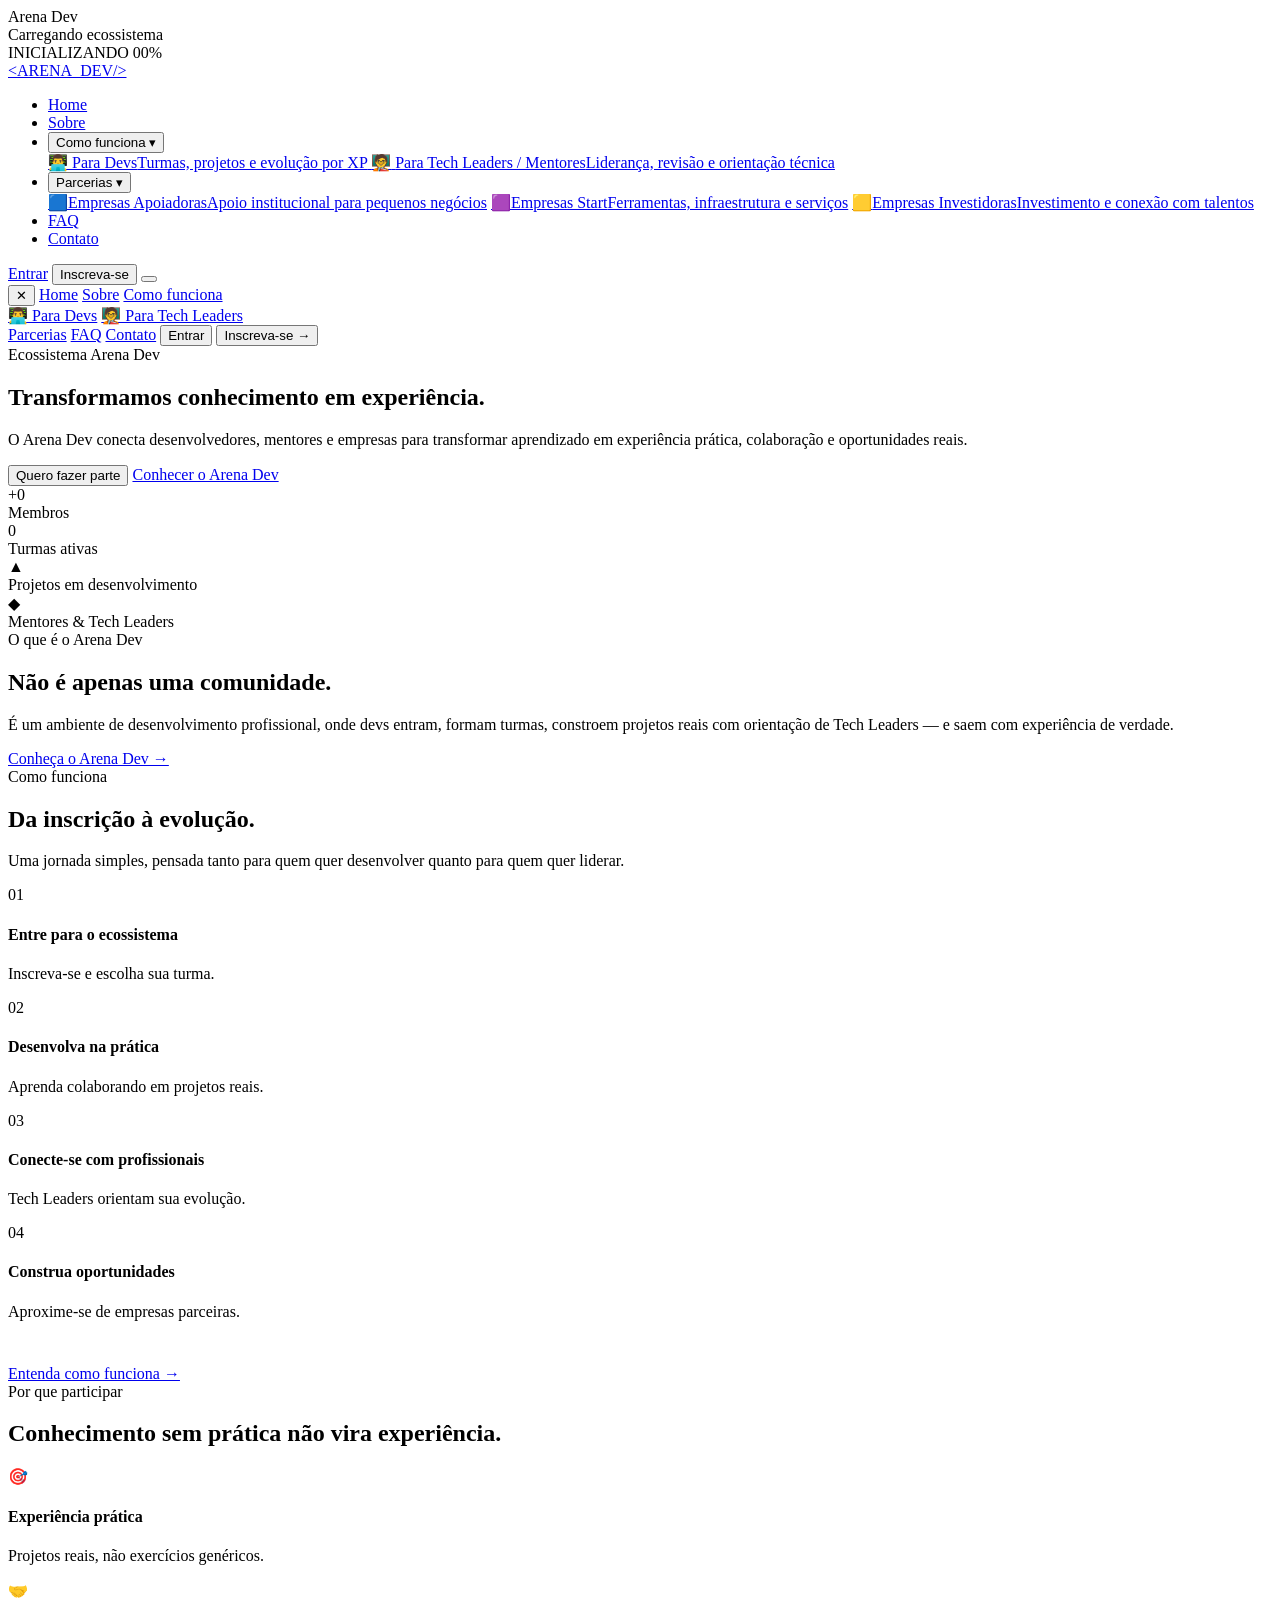
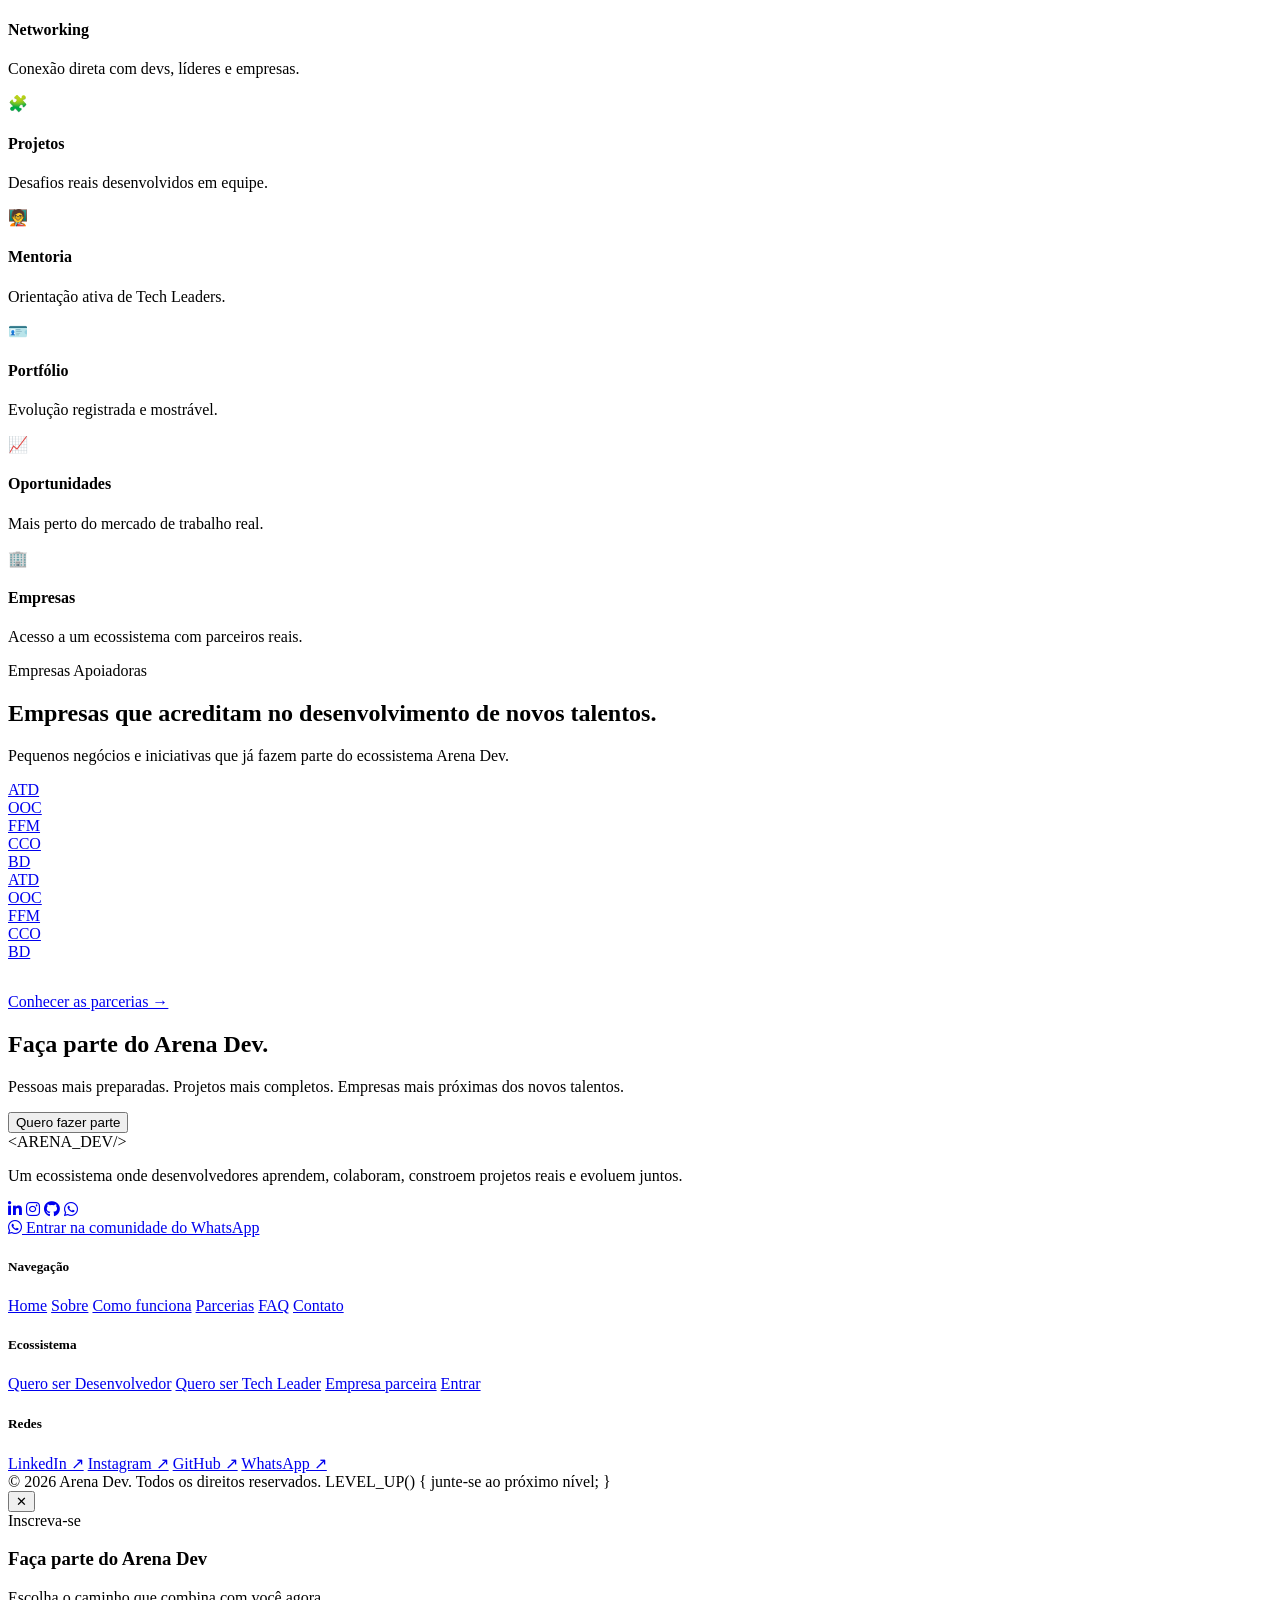
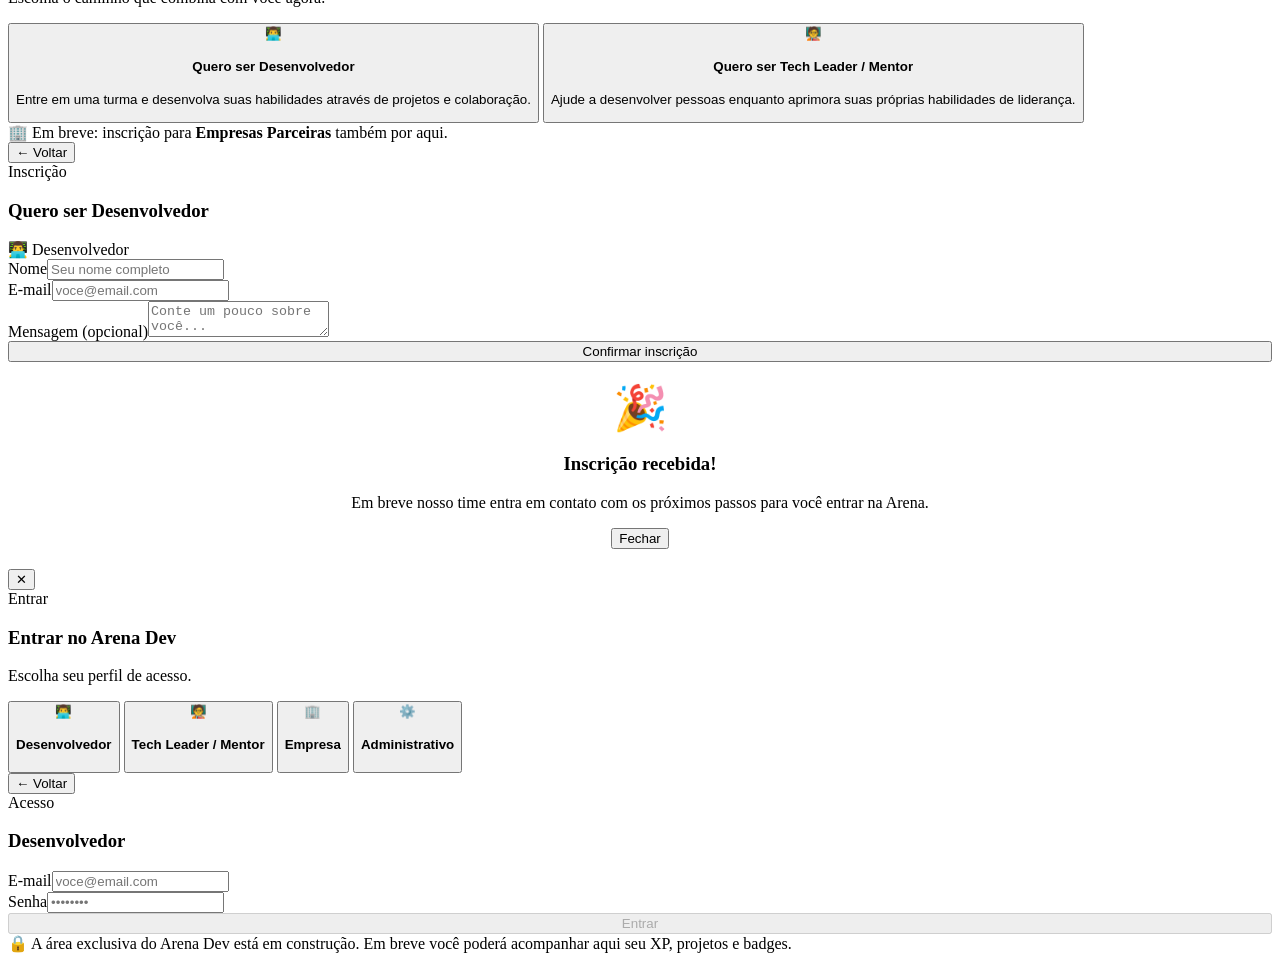
==== index.html @ 16d44e7c "Add files via upload" ====
<!DOCTYPE html>
<html lang="pt-BR">
<head>
<meta charset="UTF-8">
<meta name="viewport" content="width=device-width, initial-scale=1.0">
<title>Arena Dev — Transformamos conhecimento em experiência</title>
<meta name="description" content="Arena Dev é o ecossistema onde desenvolvedores aprendem, colaboram, constroem projetos reais e evoluem juntos.">

<link rel="preconnect" href="https://fonts.googleapis.com">
<link rel="preconnect" href="https://fonts.gstatic.com" crossorigin>
<link href="https://fonts.googleapis.com/css2?family=Space+Grotesk:wght@500;600;700&family=Inter:wght@400;500;600;700;800&family=JetBrains+Mono:wght@400;500;700&display=swap" rel="stylesheet">
<link rel="stylesheet" href="assets/styles.css">
<link rel="stylesheet" href="https://cdnjs.cloudflare.com/ajax/libs/font-awesome/6.5.1/css/all.min.css">

<script src="https://cdnjs.cloudflare.com/ajax/libs/gsap/3.12.5/gsap.min.js"></script>
<script src="https://cdnjs.cloudflare.com/ajax/libs/gsap/3.12.5/ScrollTrigger.min.js"></script>
</head>
<body>

<!-- ============ LOADING INTRO ============ -->
<div class="preloader" id="preloader">
  <div class="preloader-content">
    <div class="preloader-logo">
      <span class="pl-word pl-word-arena" aria-hidden="true"><span class="pl-letter">A</span><span class="pl-letter">r</span><span class="pl-letter">e</span><span class="pl-letter">n</span><span class="pl-letter">a</span></span>
      <span class="pl-word pl-word-dev" aria-hidden="true"><span class="pl-letter">D</span><span class="pl-letter">e</span><span class="pl-letter">v</span></span>
      <span class="visually-hidden" style="position:absolute;width:1px;height:1px;overflow:hidden;">Arena Dev</span>
    </div>
    <div class="preloader-sub">Carregando ecossistema</div>
    <div class="preloader-bar-wrap">
      <div class="preloader-bar-track"><div class="preloader-bar-fill" id="preloaderFill"></div></div>
      <div class="preloader-meta">
        <span class="preloader-status">INICIALIZANDO</span>
        <span class="preloader-pct" id="preloaderPct">00%</span>
      </div>
    </div>
  </div>
  <div class="preloader-edge"><div class="e-orange"></div><div class="e-blue"></div></div>
</div>

<div class="top-progress" id="topProgress"></div>

<!-- JOURNEY RAIL -->
<nav class="rail" id="rail">
  <div class="rail-track" id="railTrack">
    <div class="rail-fill" id="railFill"></div>
  </div>
</nav>

<!-- NAV -->
<header class="nav" id="siteNav">
  <div class="wrap nav-inner">
    <a href="index.html" class="logo"><span class="bracket">&lt;</span>ARENA_DEV<span class="bracket">/&gt;</span><span class="blip"></span></a>

    <ul class="nav-links">
      <li><a href="index.html" class="link active">Home</a></li>
      <li><a href="sobre.html" class="link">Sobre</a></li>
      <li class="dd">
        <button class="link" type="button">Como funciona <span class="caret">▾</span></button>
        <div class="dropdown">
          <a href="como-funciona.html#devs">
            <span class="ic">👨‍💻</span>
            <span><span class="ttl">Para Devs</span><span class="sub">Turmas, projetos e evolução por XP</span></span>
          </a>
          <a href="como-funciona.html#leaders">
            <span class="ic">🧑‍🏫</span>
            <span><span class="ttl">Para Tech Leaders / Mentores</span><span class="sub">Liderança, revisão e orientação técnica</span></span>
          </a>
        </div>
      </li>
      <li class="dd">
        <button class="link" type="button">Parcerias <span class="caret">▾</span></button>
        <div class="dropdown">
          <a href="parcerias.html#apoiadoras"><span class="ic">🟦</span><span><span class="ttl">Empresas Apoiadoras</span><span class="sub">Apoio institucional para pequenos negócios</span></span></a>
          <a href="parcerias.html#start"><span class="ic">🟪</span><span><span class="ttl">Empresas Start</span><span class="sub">Ferramentas, infraestrutura e serviços</span></span></a>
          <a href="parcerias.html#investidoras"><span class="ic">🟨</span><span><span class="ttl">Empresas Investidoras</span><span class="sub">Investimento e conexão com talentos</span></span></a>
        </div>
      </li>
      <li><a href="faq.html" class="link">FAQ</a></li>
      <li><a href="contato.html" class="link">Contato</a></li>
    </ul>

    <div class="nav-actions">
      <a href="javascript:void(0)" class="enter-link" data-open="loginModal">Entrar</a>
      <button class="btn btn-primary btn-sm" data-open="joinModal">Inscreva-se</button>
      <button class="burger" id="burgerBtn" aria-label="Menu">
        <span></span><span></span><span></span>
      </button>
    </div>
  </div>
</header>

<!-- MOBILE PANEL -->
<div class="mobile-panel" id="mobilePanel">
  <button class="mobile-close" id="mobileClose">✕</button>
  <a href="index.html">Home</a>
  <a href="sobre.html">Sobre</a>
  <a href="como-funciona.html">Como funciona</a>
  <div class="mp-sub">
    <a href="como-funciona.html#devs">👨‍💻 Para Devs</a>
    <a href="como-funciona.html#leaders">🧑‍🏫 Para Tech Leaders</a>
  </div>
  <a href="parcerias.html">Parcerias</a>
  <a href="faq.html">FAQ</a>
  <a href="contato.html">Contato</a>
  <button class="mp-link" data-open="loginModal">Entrar</button>
  <button class="mp-link" data-open="joinModal" style="color:var(--violet)">Inscreva-se →</button>
</div>

<main>

  <section id="home" class="hero" data-rail="Início">
    <div class="wrap">
      <div class="hero-inner">
        <div class="eyebrow reveal">Ecossistema Arena Dev</div>
        <h1 class="reveal">Transformamos <span class="accent">conhecimento</span> em experiência.</h1>
        <p class="lead reveal">O Arena Dev conecta desenvolvedores, mentores e empresas para transformar aprendizado em experiência prática, colaboração e oportunidades reais.</p>
        <div class="hero-ctas reveal">
          <button class="btn btn-primary" data-open="joinModal">Quero fazer parte</button>
          <a href="sobre.html" class="btn btn-ghost">Conhecer o Arena Dev</a>
        </div>
      </div>

      <div class="stat-hud reveal">
        <div class="stat-chip"><div class="num"><span class="clr">+</span><span class="count" data-count="45">0</span></div><div class="lbl">Membros</div></div>
        <div class="stat-chip"><div class="num"><span class="count" data-count="3">0</span></div><div class="lbl">Turmas ativas</div></div>
        <div class="stat-chip"><div class="num">▲</div><div class="lbl">Projetos em desenvolvimento</div></div>
        <div class="stat-chip"><div class="num">◆</div><div class="lbl">Mentores &amp; Tech Leaders</div></div>
      </div>
    </div>
  </section>

  <!-- O QUE É (curto) -->
  <section class="section" data-rail="O que é">
    <div class="wrap">
      <div class="section-head reveal">
        <div class="eyebrow">O que é o Arena Dev</div>
        <h2>Não é apenas uma comunidade.</h2>
        <p>É um ambiente de desenvolvimento profissional, onde devs entram, formam turmas, constroem projetos reais com orientação de Tech Leaders — e saem com experiência de verdade.</p>
      </div>
      <a href="sobre.html" class="btn-line reveal" style="display:inline-block;">Conheça o Arena Dev →</a>
    </div>
  </section>

  <!-- COMO FUNCIONA (visão geral) -->
  <section class="section" data-rail="Como funciona">
    <div class="wrap">
      <div class="section-head reveal">
        <div class="eyebrow">Como funciona</div>
        <h2>Da inscrição à evolução.</h2>
        <p>Uma jornada simples, pensada tanto para quem quer desenvolver quanto para quem quer liderar.</p>
      </div>

      <div class="mini-cycle reveal">
        <div class="mini-cycle-step"><span class="n">01</span><h4>Entre para o ecossistema</h4><p>Inscreva-se e escolha sua turma.</p></div>
        <div class="mini-cycle-step"><span class="n">02</span><h4>Desenvolva na prática</h4><p>Aprenda colaborando em projetos reais.</p></div>
        <div class="mini-cycle-step"><span class="n">03</span><h4>Conecte-se com profissionais</h4><p>Tech Leaders orientam sua evolução.</p></div>
        <div class="mini-cycle-step"><span class="n">04</span><h4>Construa oportunidades</h4><p>Aproxime-se de empresas parceiras.</p></div>
      </div>

      <a href="como-funciona.html" class="btn-line reveal" style="display:inline-block;margin-top:28px;">Entenda como funciona →</a>
    </div>
  </section>

  <!-- POR QUE PARTICIPAR -->
  <section class="section" data-rail="Por que participar">
    <div class="wrap">
      <div class="section-head reveal">
        <div class="eyebrow">Por que participar</div>
        <h2>Conhecimento sem prática não vira experiência.</h2>
      </div>
      <div class="grid-4">
        <div class="card reveal"><div class="ic ic-violet">🎯</div><h4>Experiência prática</h4><p>Projetos reais, não exercícios genéricos.</p></div>
        <div class="card reveal"><div class="ic ic-amber">🤝</div><h4>Networking</h4><p>Conexão direta com devs, líderes e empresas.</p></div>
        <div class="card reveal"><div class="ic ic-teal">🧩</div><h4>Projetos</h4><p>Desafios reais desenvolvidos em equipe.</p></div>
        <div class="card reveal"><div class="ic ic-violet">🧑‍🏫</div><h4>Mentoria</h4><p>Orientação ativa de Tech Leaders.</p></div>
        <div class="card reveal"><div class="ic ic-amber">🪪</div><h4>Portfólio</h4><p>Evolução registrada e mostrável.</p></div>
        <div class="card reveal"><div class="ic ic-teal">📈</div><h4>Oportunidades</h4><p>Mais perto do mercado de trabalho real.</p></div>
        <div class="card reveal"><div class="ic ic-violet">🏢</div><h4>Empresas</h4><p>Acesso a um ecossistema com parceiros reais.</p></div>
      </div>
    </div>
  </section>

  <!-- EMPRESAS PARCEIRAS (APOIADORAS) -->
  <section class="section" data-rail="Empresas" style="overflow:hidden;">
    <div class="wrap">
      <div class="section-head reveal">
        <div class="eyebrow">Empresas Apoiadoras</div>
        <h2>Empresas que acreditam no desenvolvimento de novos talentos.</h2>
        <p>Pequenos negócios e iniciativas que já fazem parte do ecossistema Arena Dev.</p>
      </div>
    </div>

    <div class="partners-marquee reveal">
      <div class="partners-track">
        
        <a class="partner-logo-card" href="https://www.instagram.com/agentesterritoriaisdecultura/" target="_blank" rel="noopener" title="Agentes Territoriais de Cultura — PNCC">
          <img src="assets/downloads/pncc.jpg" alt="Agentes Territoriais de Cultura — PNCC" loading="lazy"
               onerror="this.style.display='none';this.nextElementSibling.style.display='flex';">
          <span class="partner-fallback">ATD</span>
        </a>
        <a class="partner-logo-card" href="https://www.ongoca.org/" target="_blank" rel="noopener" title="OCA — Organização Cultural Alternativa">
          <img src="assets/downloads/oca.png" alt="OCA — Organização Cultural Alternativa" loading="lazy"
               onerror="this.style.display='none';this.nextElementSibling.style.display='flex';">
          <span class="partner-fallback">OOC</span>
        </a>
        <a class="partner-logo-card" href="https://pauloamorim.site/FMA/" target="_blank" rel="noopener" title="FMA — Fundação Mulheres Aceleradas">
          <img src="assets/downloads/fma.png" alt="FMA — Fundação Mulheres Aceleradas" loading="lazy"
               onerror="this.style.display='none';this.nextElementSibling.style.display='flex';">
          <span class="partner-fallback">FFM</span>
        </a>
        <a class="partner-logo-card on-dark" href="https://redecob.site/" target="_blank" rel="noopener" title="COB — Conectando Orquestras Brasileiras">
          <img src="assets/downloads/COB_Horizontal_Branco.png" alt="COB — Conectando Orquestras Brasileiras" loading="lazy"
               onerror="this.style.display='none';this.nextElementSibling.style.display='flex';">
          <span class="partner-fallback">CCO</span>
        </a>
        <a class="partner-logo-card" href="https://sites.appbarber.com.br/barbeariaduarte25" target="_blank" rel="noopener" title="Barbearia Duarte">
          <img src="assets/downloads/duarte.jpg" alt="Barbearia Duarte" loading="lazy"
               onerror="this.style.display='none';this.nextElementSibling.style.display='flex';">
          <span class="partner-fallback">BD</span>
        </a>
        <a class="partner-logo-card" href="https://www.instagram.com/agentesterritoriaisdecultura/" target="_blank" rel="noopener" title="Agentes Territoriais de Cultura — PNCC">
          <img src="assets/downloads/pncc.jpg" alt="Agentes Territoriais de Cultura — PNCC" loading="lazy"
               onerror="this.style.display='none';this.nextElementSibling.style.display='flex';">
          <span class="partner-fallback">ATD</span>
        </a>
        <a class="partner-logo-card" href="https://www.ongoca.org/" target="_blank" rel="noopener" title="OCA — Organização Cultural Alternativa">
          <img src="assets/downloads/oca.png" alt="OCA — Organização Cultural Alternativa" loading="lazy"
               onerror="this.style.display='none';this.nextElementSibling.style.display='flex';">
          <span class="partner-fallback">OOC</span>
        </a>
        <a class="partner-logo-card" href="https://pauloamorim.site/FMA/" target="_blank" rel="noopener" title="FMA — Fundação Mulheres Aceleradas">
          <img src="assets/downloads/fma.png" alt="FMA — Fundação Mulheres Aceleradas" loading="lazy"
               onerror="this.style.display='none';this.nextElementSibling.style.display='flex';">
          <span class="partner-fallback">FFM</span>
        </a>
        <a class="partner-logo-card on-dark" href="https://redecob.site/" target="_blank" rel="noopener" title="COB — Conectando Orquestras Brasileiras">
          <img src="assets/downloads/COB_Horizontal_Branco.png" alt="COB — Conectando Orquestras Brasileiras" loading="lazy"
               onerror="this.style.display='none';this.nextElementSibling.style.display='flex';">
          <span class="partner-fallback">CCO</span>
        </a>
        <a class="partner-logo-card" href="https://sites.appbarber.com.br/barbeariaduarte25" target="_blank" rel="noopener" title="Barbearia Duarte">
          <img src="assets/downloads/duarte.jpg" alt="Barbearia Duarte" loading="lazy"
               onerror="this.style.display='none';this.nextElementSibling.style.display='flex';">
          <span class="partner-fallback">BD</span>
        </a>
      </div>
    </div>

    <div class="wrap">
      <a href="parcerias.html" class="btn-line reveal" style="display:inline-block;margin-top:32px;">Conhecer as parcerias →</a>
    </div>
  </section>

  <!-- CTA FINAL -->
  <section class="section" data-rail="Faça parte">
    <div class="wrap">
      <div class="cta-band reveal">
        <h2>Faça parte do Arena Dev.</h2>
        <p>Pessoas mais preparadas. Projetos mais completos. Empresas mais próximas dos novos talentos.</p>
        <div class="hero-ctas">
          <button class="btn btn-primary" data-open="joinModal">Quero fazer parte</button>
        </div>
      </div>
    </div>
  </section>

</main>

<!-- ============ FOOTER ============ -->
<footer>
  <div class="wrap">
    <div class="footer-top">
      <div class="footer-brand">
        <div class="logo"><span class="bracket">&lt;</span>ARENA_DEV<span class="bracket">/&gt;</span></div>
        <p>Um ecossistema onde desenvolvedores aprendem, colaboram, constroem projetos reais e evoluem juntos.</p>
        <div class="footer-social">
          <a href="https://www.linkedin.com/company/arena-dev/about/" target="_blank" rel="noopener" aria-label="LinkedIn" title="LinkedIn"><i class="fab fa-linkedin-in"></i></a>
          <a href="https://www.instagram.com/arenadevoficial/" target="_blank" rel="noopener" aria-label="Instagram" title="Instagram"><i class="fab fa-instagram"></i></a>
          <a href="https://github.com/ProjetoArenaDev" target="_blank" rel="noopener" aria-label="GitHub" title="GitHub"><i class="fab fa-github"></i></a>
          <a href="https://chat.whatsapp.com/G2PsDLEThUjCctBKbCT8VH" target="_blank" rel="noopener" aria-label="WhatsApp" title="WhatsApp"><i class="fab fa-whatsapp"></i></a>
        </div>
        <a href="https://chat.whatsapp.com/G2PsDLEThUjCctBKbCT8VH" target="_blank" rel="noopener" class="wa-cta"><i class="fab fa-whatsapp"></i> Entrar na comunidade do WhatsApp</a>
      </div>

      <div class="footer-col">
        <h5>Navegação</h5>
        <a href="index.html">Home</a>
        <a href="sobre.html">Sobre</a>
        <a href="como-funciona.html">Como funciona</a>
        <a href="parcerias.html">Parcerias</a>
        <a href="faq.html">FAQ</a>
        <a href="contato.html">Contato</a>
      </div>

      <div class="footer-col">
        <h5>Ecossistema</h5>
        <a href="javascript:void(0)" data-open="joinModal">Quero ser Desenvolvedor</a>
        <a href="javascript:void(0)" data-open="joinModal">Quero ser Tech Leader</a>
        <a href="parcerias.html">Empresa parceira</a>
        <a href="javascript:void(0)" data-open="loginModal">Entrar</a>
      </div>

      <div class="footer-col">
        <h5>Redes</h5>
        <a href="https://www.linkedin.com/company/arena-dev/about/" target="_blank" rel="noopener">LinkedIn ↗</a>
        <a href="https://www.instagram.com/arenadevoficial/" target="_blank" rel="noopener">Instagram ↗</a>
        <a href="https://github.com/ProjetoArenaDev" target="_blank" rel="noopener">GitHub ↗</a>
        <a href="https://chat.whatsapp.com/G2PsDLEThUjCctBKbCT8VH" target="_blank" rel="noopener">WhatsApp ↗</a>
      </div>
    </div>

    <div class="footer-bottom">
      <span>© 2026 Arena Dev. Todos os direitos reservados.</span>
      <span class="footer-tagline">LEVEL_UP() { junte-se ao próximo nível; }</span>
    </div>
  </div>
</footer>

<!-- ============ MODAL: INSCREVA-SE ============ -->
<div class="modal-overlay" id="joinModal">
  <div class="modal-box">
    <button class="modal-close" data-close>✕</button>

    <div class="mini-step active" id="joinStep1">
      <div class="modal-eyebrow">Inscreva-se</div>
      <h3>Faça parte do Arena Dev</h3>
      <p class="sub">Escolha o caminho que combina com você agora.</p>
      <div class="role-grid">
        <button class="role-card" data-role="Desenvolvedor">
          <div class="em">👨‍💻</div>
          <h4>Quero ser Desenvolvedor</h4>
          <p>Entre em uma turma e desenvolva suas habilidades através de projetos e colaboração.</p>
        </button>
        <button class="role-card" data-role="Tech Leader / Mentor">
          <div class="em">🧑‍🏫</div>
          <h4>Quero ser Tech Leader / Mentor</h4>
          <p>Ajude a desenvolver pessoas enquanto aprimora suas próprias habilidades de liderança.</p>
        </button>
      </div>
      <div class="notice">🏢 Em breve: inscrição para <strong>Empresas Parceiras</strong> também por aqui.</div>
    </div>

    <div class="mini-step" id="joinStep2">
      <button class="back-link" data-back="joinStep1">← Voltar</button>
      <div class="modal-eyebrow">Inscrição</div>
      <h3 id="joinRoleTitle">Quero ser Desenvolvedor</h3>
      <span class="selected-tag" id="joinRoleTag">👨‍💻 Desenvolvedor</span>
      <div class="field"><label>Nome</label><input type="text" placeholder="Seu nome completo"></div>
      <div class="field"><label>E-mail</label><input type="email" placeholder="voce@email.com"></div>
      <div class="field"><label>Mensagem (opcional)</label><textarea placeholder="Conte um pouco sobre você..."></textarea></div>
      <button class="btn btn-primary" id="joinSubmit" style="width:100%;">Confirmar inscrição</button>
    </div>

    <div class="mini-step" id="joinStep3" style="text-align:center;padding:20px 0;">
      <div style="font-size:44px;margin-bottom:16px;">🎉</div>
      <h3>Inscrição recebida!</h3>
      <p class="sub">Em breve nosso time entra em contato com os próximos passos para você entrar na Arena.</p>
      <button class="btn btn-ghost" data-close>Fechar</button>
    </div>
  </div>
</div>

<!-- ============ MODAL: ENTRAR ============ -->
<div class="modal-overlay" id="loginModal">
  <div class="modal-box">
    <button class="modal-close" data-close>✕</button>

    <div class="mini-step active" id="loginStep1">
      <div class="modal-eyebrow">Entrar</div>
      <h3>Entrar no Arena Dev</h3>
      <p class="sub">Escolha seu perfil de acesso.</p>
      <div class="role-grid four">
        <button class="role-card" data-login="Desenvolvedor"><div class="em">👨‍💻</div><h4>Desenvolvedor</h4></button>
        <button class="role-card" data-login="Tech Leader / Mentor"><div class="em">🧑‍🏫</div><h4>Tech Leader / Mentor</h4></button>
        <button class="role-card" data-login="Empresa"><div class="em">🏢</div><h4>Empresa</h4></button>
        <button class="role-card" data-login="Administrativo"><div class="em">⚙️</div><h4>Administrativo</h4></button>
      </div>
    </div>

    <div class="mini-step" id="loginStep2">
      <button class="back-link" data-back="loginStep1">← Voltar</button>
      <div class="modal-eyebrow">Acesso</div>
      <h3 id="loginRoleTitle">Desenvolvedor</h3>
      <div class="field"><label>E-mail</label><input type="email" placeholder="voce@email.com"></div>
      <div class="field"><label>Senha</label><input type="password" placeholder="••••••••"></div>
      <button class="btn btn-primary" style="width:100%;" disabled>Entrar</button>
      <div class="notice">🔒 A área exclusiva do Arena Dev está em construção. Em breve você poderá acompanhar aqui seu XP, projetos e badges.</div>
    </div>
  </div>
</div>

<script src="assets/app.js"></script>
</body>
</html>
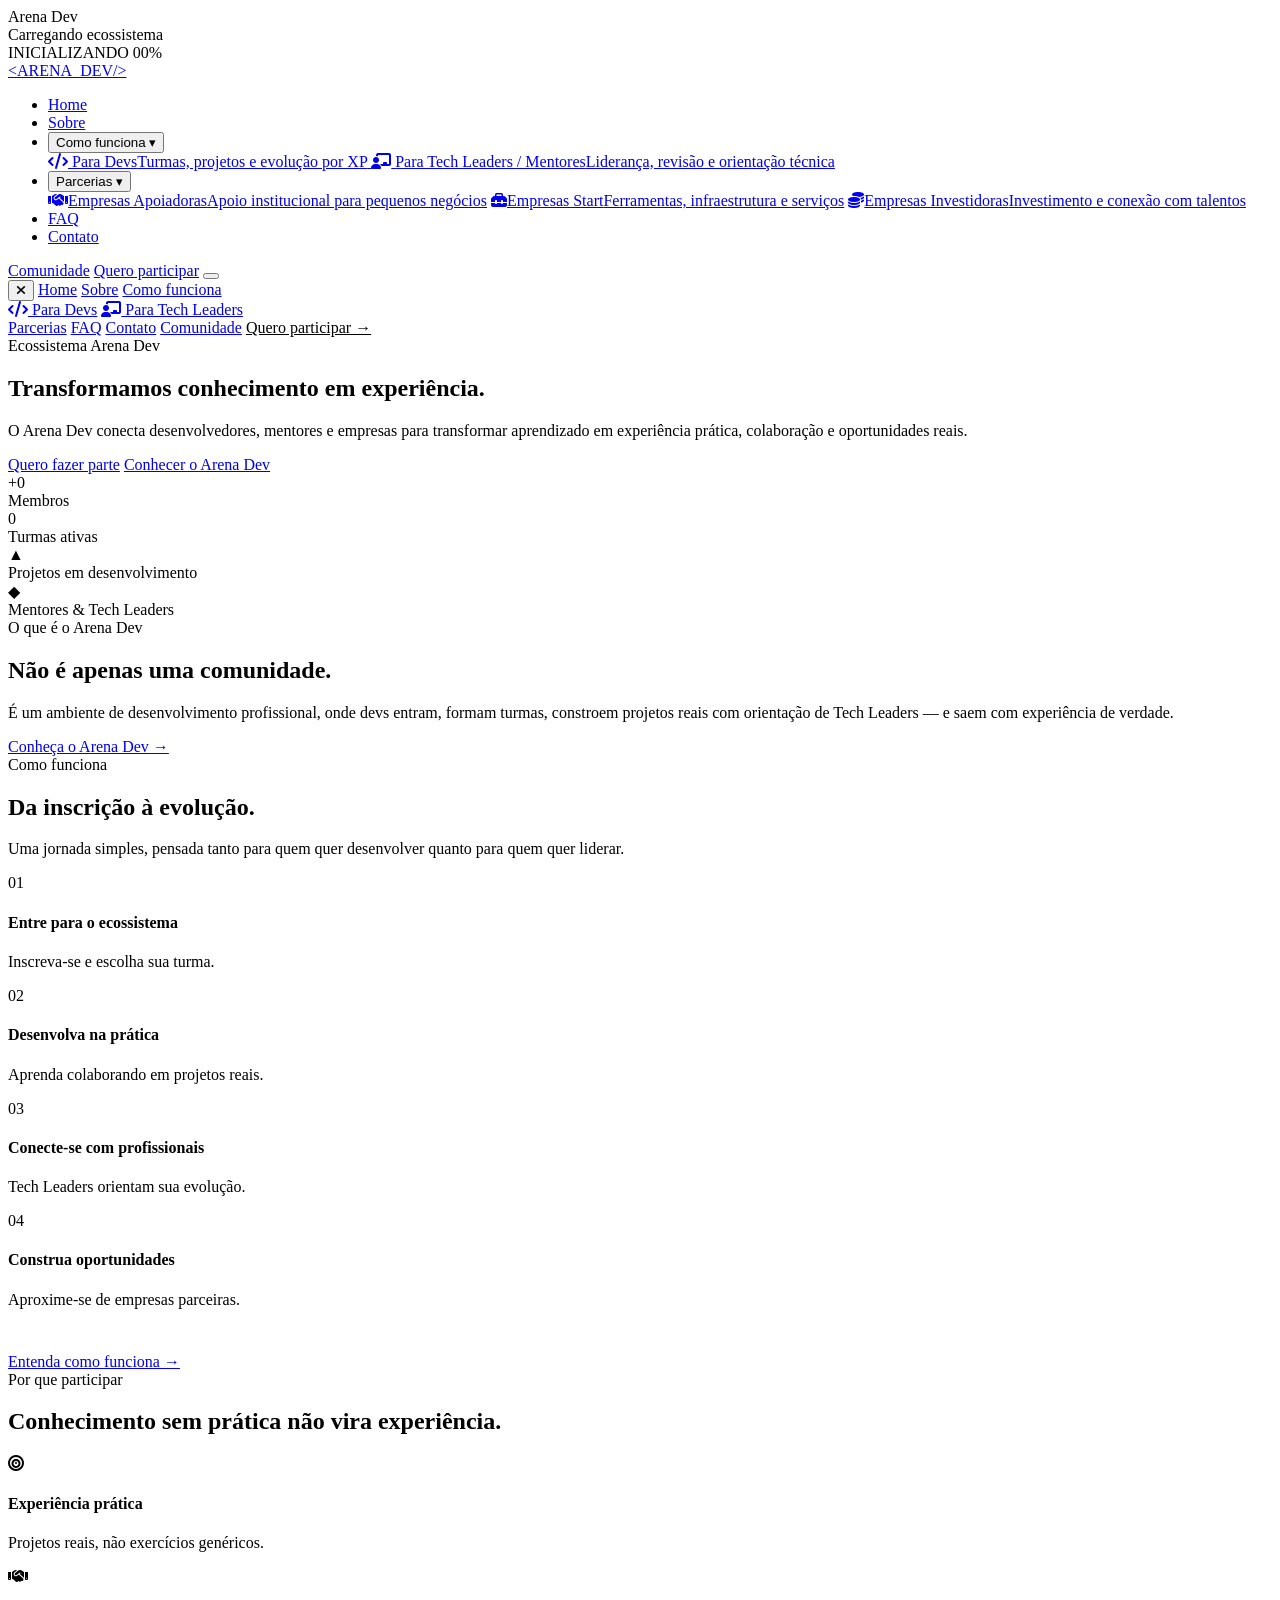
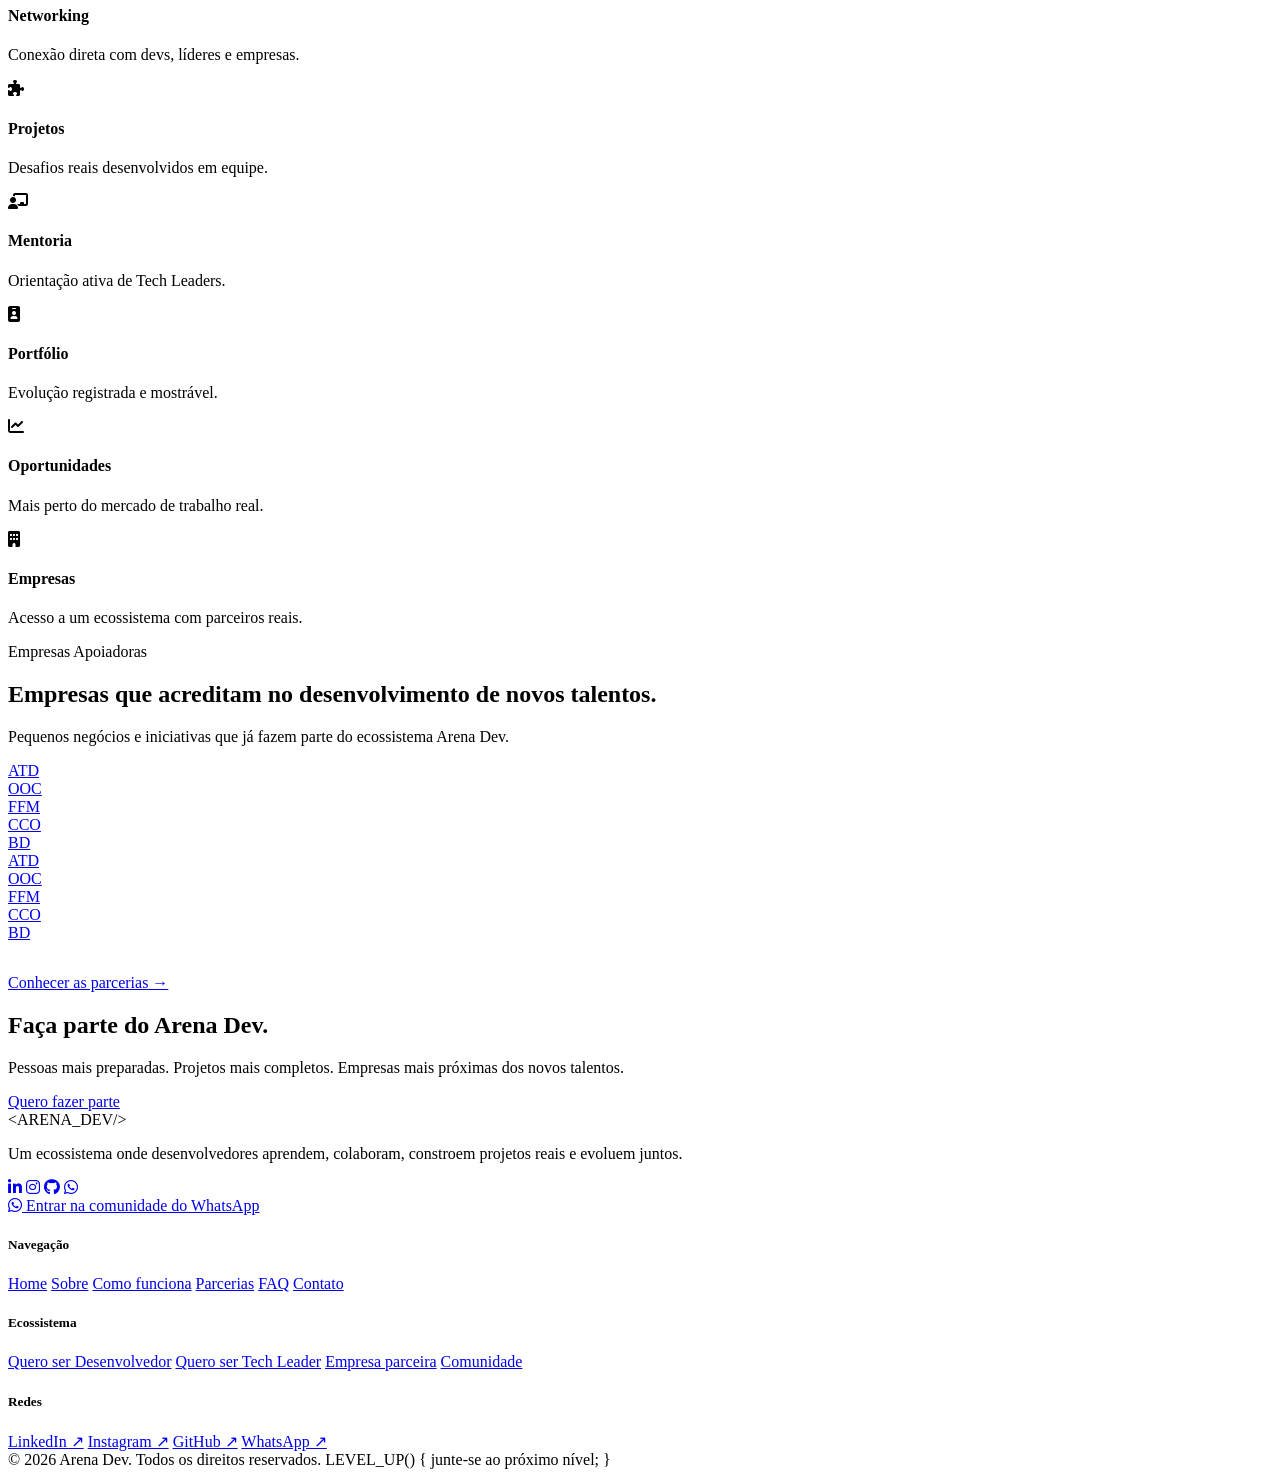
==== commit b9574000: "Add files via upload" ====
--- a/index.html
+++ b/index.html
@@ -5,6 +5,7 @@
 <meta name="viewport" content="width=device-width, initial-scale=1.0">
 <title>Arena Dev — Transformamos conhecimento em experiência</title>
 <meta name="description" content="Arena Dev é o ecossistema onde desenvolvedores aprendem, colaboram, constroem projetos reais e evoluem juntos.">
+<link rel="icon" type="image/png" href="assets/downloads/logotipo.png">
 
 <link rel="preconnect" href="https://fonts.googleapis.com">
 <link rel="preconnect" href="https://fonts.gstatic.com" crossorigin>
@@ -58,11 +59,11 @@
         <button class="link" type="button">Como funciona <span class="caret">▾</span></button>
         <div class="dropdown">
           <a href="como-funciona.html#devs">
-            <span class="ic">👨‍💻</span>
+            <span class="ic"><i class="fa-solid fa-code"></i></span>
             <span><span class="ttl">Para Devs</span><span class="sub">Turmas, projetos e evolução por XP</span></span>
           </a>
           <a href="como-funciona.html#leaders">
-            <span class="ic">🧑‍🏫</span>
+            <span class="ic"><i class="fa-solid fa-chalkboard-user"></i></span>
             <span><span class="ttl">Para Tech Leaders / Mentores</span><span class="sub">Liderança, revisão e orientação técnica</span></span>
           </a>
         </div>
@@ -70,9 +71,9 @@
       <li class="dd">
         <button class="link" type="button">Parcerias <span class="caret">▾</span></button>
         <div class="dropdown">
-          <a href="parcerias.html#apoiadoras"><span class="ic">🟦</span><span><span class="ttl">Empresas Apoiadoras</span><span class="sub">Apoio institucional para pequenos negócios</span></span></a>
-          <a href="parcerias.html#start"><span class="ic">🟪</span><span><span class="ttl">Empresas Start</span><span class="sub">Ferramentas, infraestrutura e serviços</span></span></a>
-          <a href="parcerias.html#investidoras"><span class="ic">🟨</span><span><span class="ttl">Empresas Investidoras</span><span class="sub">Investimento e conexão com talentos</span></span></a>
+          <a href="parcerias.html#apoiadoras"><span class="ic"><i class="fa-solid fa-handshake"></i></span><span><span class="ttl">Empresas Apoiadoras</span><span class="sub">Apoio institucional para pequenos negócios</span></span></a>
+          <a href="parcerias.html#start"><span class="ic"><i class="fa-solid fa-toolbox"></i></span><span><span class="ttl">Empresas Start</span><span class="sub">Ferramentas, infraestrutura e serviços</span></span></a>
+          <a href="parcerias.html#investidoras"><span class="ic"><i class="fa-solid fa-coins"></i></span><span><span class="ttl">Empresas Investidoras</span><span class="sub">Investimento e conexão com talentos</span></span></a>
         </div>
       </li>
       <li><a href="faq.html" class="link">FAQ</a></li>
@@ -80,8 +81,8 @@
     </ul>
 
     <div class="nav-actions">
-      <a href="javascript:void(0)" class="enter-link" data-open="loginModal">Entrar</a>
-      <button class="btn btn-primary btn-sm" data-open="joinModal">Inscreva-se</button>
+      <a href="https://chat.whatsapp.com/G2PsDLEThUjCctBKbCT8VH" target="_blank" rel="noopener" class="enter-link">Comunidade</a>
+      <a href="https://chat.whatsapp.com/G2PsDLEThUjCctBKbCT8VH" target="_blank" rel="noopener" class="btn btn-primary btn-sm">Quero participar</a>
       <button class="burger" id="burgerBtn" aria-label="Menu">
         <span></span><span></span><span></span>
       </button>
@@ -91,19 +92,19 @@
 
 <!-- MOBILE PANEL -->
 <div class="mobile-panel" id="mobilePanel">
-  <button class="mobile-close" id="mobileClose">✕</button>
+  <button class="mobile-close" id="mobileClose"><i class="fa-solid fa-xmark"></i></button>
   <a href="index.html">Home</a>
   <a href="sobre.html">Sobre</a>
   <a href="como-funciona.html">Como funciona</a>
   <div class="mp-sub">
-    <a href="como-funciona.html#devs">👨‍💻 Para Devs</a>
-    <a href="como-funciona.html#leaders">🧑‍🏫 Para Tech Leaders</a>
+    <a href="como-funciona.html#devs"><i class="fa-solid fa-code"></i> Para Devs</a>
+    <a href="como-funciona.html#leaders"><i class="fa-solid fa-chalkboard-user"></i> Para Tech Leaders</a>
   </div>
   <a href="parcerias.html">Parcerias</a>
   <a href="faq.html">FAQ</a>
   <a href="contato.html">Contato</a>
-  <button class="mp-link" data-open="loginModal">Entrar</button>
-  <button class="mp-link" data-open="joinModal" style="color:var(--violet)">Inscreva-se →</button>
+  <a href="https://chat.whatsapp.com/G2PsDLEThUjCctBKbCT8VH" target="_blank" rel="noopener" class="mp-link">Comunidade</a>
+  <a href="https://chat.whatsapp.com/G2PsDLEThUjCctBKbCT8VH" target="_blank" rel="noopener" class="mp-link" style="color:var(--violet)">Quero participar →</a>
 </div>
 
 <main>
@@ -115,7 +116,7 @@
         <h1 class="reveal">Transformamos <span class="accent">conhecimento</span> em experiência.</h1>
         <p class="lead reveal">O Arena Dev conecta desenvolvedores, mentores e empresas para transformar aprendizado em experiência prática, colaboração e oportunidades reais.</p>
         <div class="hero-ctas reveal">
-          <button class="btn btn-primary" data-open="joinModal">Quero fazer parte</button>
+          <a href="https://chat.whatsapp.com/G2PsDLEThUjCctBKbCT8VH" target="_blank" rel="noopener" class="btn btn-primary">Quero fazer parte</a>
           <a href="sobre.html" class="btn btn-ghost">Conhecer o Arena Dev</a>
         </div>
       </div>
@@ -169,13 +170,13 @@
         <h2>Conhecimento sem prática não vira experiência.</h2>
       </div>
       <div class="grid-4">
-        <div class="card reveal"><div class="ic ic-violet">🎯</div><h4>Experiência prática</h4><p>Projetos reais, não exercícios genéricos.</p></div>
-        <div class="card reveal"><div class="ic ic-amber">🤝</div><h4>Networking</h4><p>Conexão direta com devs, líderes e empresas.</p></div>
-        <div class="card reveal"><div class="ic ic-teal">🧩</div><h4>Projetos</h4><p>Desafios reais desenvolvidos em equipe.</p></div>
-        <div class="card reveal"><div class="ic ic-violet">🧑‍🏫</div><h4>Mentoria</h4><p>Orientação ativa de Tech Leaders.</p></div>
-        <div class="card reveal"><div class="ic ic-amber">🪪</div><h4>Portfólio</h4><p>Evolução registrada e mostrável.</p></div>
-        <div class="card reveal"><div class="ic ic-teal">📈</div><h4>Oportunidades</h4><p>Mais perto do mercado de trabalho real.</p></div>
-        <div class="card reveal"><div class="ic ic-violet">🏢</div><h4>Empresas</h4><p>Acesso a um ecossistema com parceiros reais.</p></div>
+        <div class="card reveal"><div class="ic ic-violet"><i class="fa-solid fa-bullseye"></i></div><h4>Experiência prática</h4><p>Projetos reais, não exercícios genéricos.</p></div>
+        <div class="card reveal"><div class="ic ic-amber"><i class="fa-solid fa-handshake"></i></div><h4>Networking</h4><p>Conexão direta com devs, líderes e empresas.</p></div>
+        <div class="card reveal"><div class="ic ic-teal"><i class="fa-solid fa-puzzle-piece"></i></div><h4>Projetos</h4><p>Desafios reais desenvolvidos em equipe.</p></div>
+        <div class="card reveal"><div class="ic ic-violet"><i class="fa-solid fa-chalkboard-user"></i></div><h4>Mentoria</h4><p>Orientação ativa de Tech Leaders.</p></div>
+        <div class="card reveal"><div class="ic ic-amber"><i class="fa-solid fa-id-badge"></i></div><h4>Portfólio</h4><p>Evolução registrada e mostrável.</p></div>
+        <div class="card reveal"><div class="ic ic-teal"><i class="fa-solid fa-chart-line"></i></div><h4>Oportunidades</h4><p>Mais perto do mercado de trabalho real.</p></div>
+        <div class="card reveal"><div class="ic ic-violet"><i class="fa-solid fa-building"></i></div><h4>Empresas</h4><p>Acesso a um ecossistema com parceiros reais.</p></div>
       </div>
     </div>
   </section>
@@ -258,7 +259,7 @@
         <h2>Faça parte do Arena Dev.</h2>
         <p>Pessoas mais preparadas. Projetos mais completos. Empresas mais próximas dos novos talentos.</p>
         <div class="hero-ctas">
-          <button class="btn btn-primary" data-open="joinModal">Quero fazer parte</button>
+          <a href="https://chat.whatsapp.com/G2PsDLEThUjCctBKbCT8VH" target="_blank" rel="noopener" class="btn btn-primary">Quero fazer parte</a>
         </div>
       </div>
     </div>
@@ -294,10 +295,10 @@
 
       <div class="footer-col">
         <h5>Ecossistema</h5>
-        <a href="javascript:void(0)" data-open="joinModal">Quero ser Desenvolvedor</a>
-        <a href="javascript:void(0)" data-open="joinModal">Quero ser Tech Leader</a>
+        <a href="https://chat.whatsapp.com/G2PsDLEThUjCctBKbCT8VH" target="_blank" rel="noopener">Quero ser Desenvolvedor</a>
+        <a href="https://chat.whatsapp.com/G2PsDLEThUjCctBKbCT8VH" target="_blank" rel="noopener">Quero ser Tech Leader</a>
         <a href="parcerias.html">Empresa parceira</a>
-        <a href="javascript:void(0)" data-open="loginModal">Entrar</a>
+        <a href="https://chat.whatsapp.com/G2PsDLEThUjCctBKbCT8VH" target="_blank" rel="noopener">Comunidade</a>
       </div>
 
       <div class="footer-col">
@@ -316,79 +317,6 @@
   </div>
 </footer>
 
-<!-- ============ MODAL: INSCREVA-SE ============ -->
-<div class="modal-overlay" id="joinModal">
-  <div class="modal-box">
-    <button class="modal-close" data-close>✕</button>
-
-    <div class="mini-step active" id="joinStep1">
-      <div class="modal-eyebrow">Inscreva-se</div>
-      <h3>Faça parte do Arena Dev</h3>
-      <p class="sub">Escolha o caminho que combina com você agora.</p>
-      <div class="role-grid">
-        <button class="role-card" data-role="Desenvolvedor">
-          <div class="em">👨‍💻</div>
-          <h4>Quero ser Desenvolvedor</h4>
-          <p>Entre em uma turma e desenvolva suas habilidades através de projetos e colaboração.</p>
-        </button>
-        <button class="role-card" data-role="Tech Leader / Mentor">
-          <div class="em">🧑‍🏫</div>
-          <h4>Quero ser Tech Leader / Mentor</h4>
-          <p>Ajude a desenvolver pessoas enquanto aprimora suas próprias habilidades de liderança.</p>
-        </button>
-      </div>
-      <div class="notice">🏢 Em breve: inscrição para <strong>Empresas Parceiras</strong> também por aqui.</div>
-    </div>
-
-    <div class="mini-step" id="joinStep2">
-      <button class="back-link" data-back="joinStep1">← Voltar</button>
-      <div class="modal-eyebrow">Inscrição</div>
-      <h3 id="joinRoleTitle">Quero ser Desenvolvedor</h3>
-      <span class="selected-tag" id="joinRoleTag">👨‍💻 Desenvolvedor</span>
-      <div class="field"><label>Nome</label><input type="text" placeholder="Seu nome completo"></div>
-      <div class="field"><label>E-mail</label><input type="email" placeholder="voce@email.com"></div>
-      <div class="field"><label>Mensagem (opcional)</label><textarea placeholder="Conte um pouco sobre você..."></textarea></div>
-      <button class="btn btn-primary" id="joinSubmit" style="width:100%;">Confirmar inscrição</button>
-    </div>
-
-    <div class="mini-step" id="joinStep3" style="text-align:center;padding:20px 0;">
-      <div style="font-size:44px;margin-bottom:16px;">🎉</div>
-      <h3>Inscrição recebida!</h3>
-      <p class="sub">Em breve nosso time entra em contato com os próximos passos para você entrar na Arena.</p>
-      <button class="btn btn-ghost" data-close>Fechar</button>
-    </div>
-  </div>
-</div>
-
-<!-- ============ MODAL: ENTRAR ============ -->
-<div class="modal-overlay" id="loginModal">
-  <div class="modal-box">
-    <button class="modal-close" data-close>✕</button>
-
-    <div class="mini-step active" id="loginStep1">
-      <div class="modal-eyebrow">Entrar</div>
-      <h3>Entrar no Arena Dev</h3>
-      <p class="sub">Escolha seu perfil de acesso.</p>
-      <div class="role-grid four">
-        <button class="role-card" data-login="Desenvolvedor"><div class="em">👨‍💻</div><h4>Desenvolvedor</h4></button>
-        <button class="role-card" data-login="Tech Leader / Mentor"><div class="em">🧑‍🏫</div><h4>Tech Leader / Mentor</h4></button>
-        <button class="role-card" data-login="Empresa"><div class="em">🏢</div><h4>Empresa</h4></button>
-        <button class="role-card" data-login="Administrativo"><div class="em">⚙️</div><h4>Administrativo</h4></button>
-      </div>
-    </div>
-
-    <div class="mini-step" id="loginStep2">
-      <button class="back-link" data-back="loginStep1">← Voltar</button>
-      <div class="modal-eyebrow">Acesso</div>
-      <h3 id="loginRoleTitle">Desenvolvedor</h3>
-      <div class="field"><label>E-mail</label><input type="email" placeholder="voce@email.com"></div>
-      <div class="field"><label>Senha</label><input type="password" placeholder="••••••••"></div>
-      <button class="btn btn-primary" style="width:100%;" disabled>Entrar</button>
-      <div class="notice">🔒 A área exclusiva do Arena Dev está em construção. Em breve você poderá acompanhar aqui seu XP, projetos e badges.</div>
-    </div>
-  </div>
-</div>
-
 <script src="assets/app.js"></script>
 </body>
 </html>
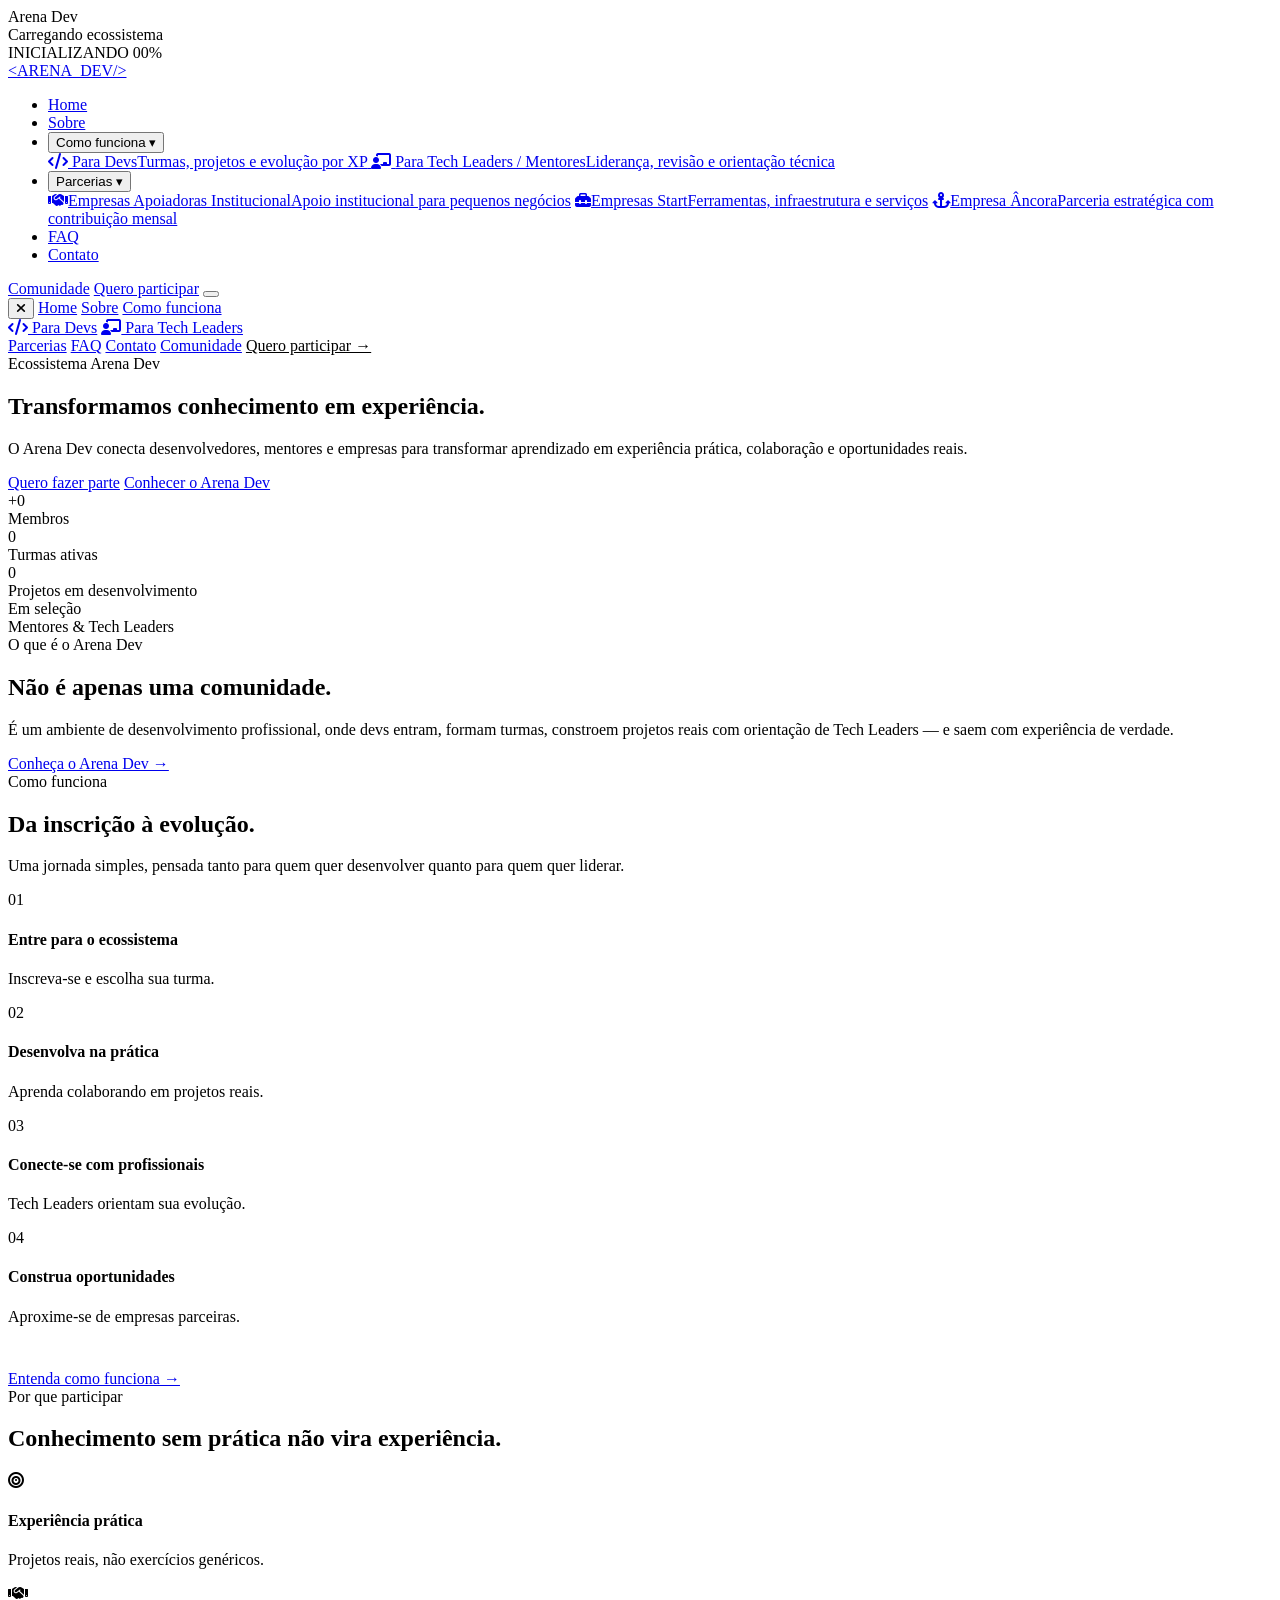
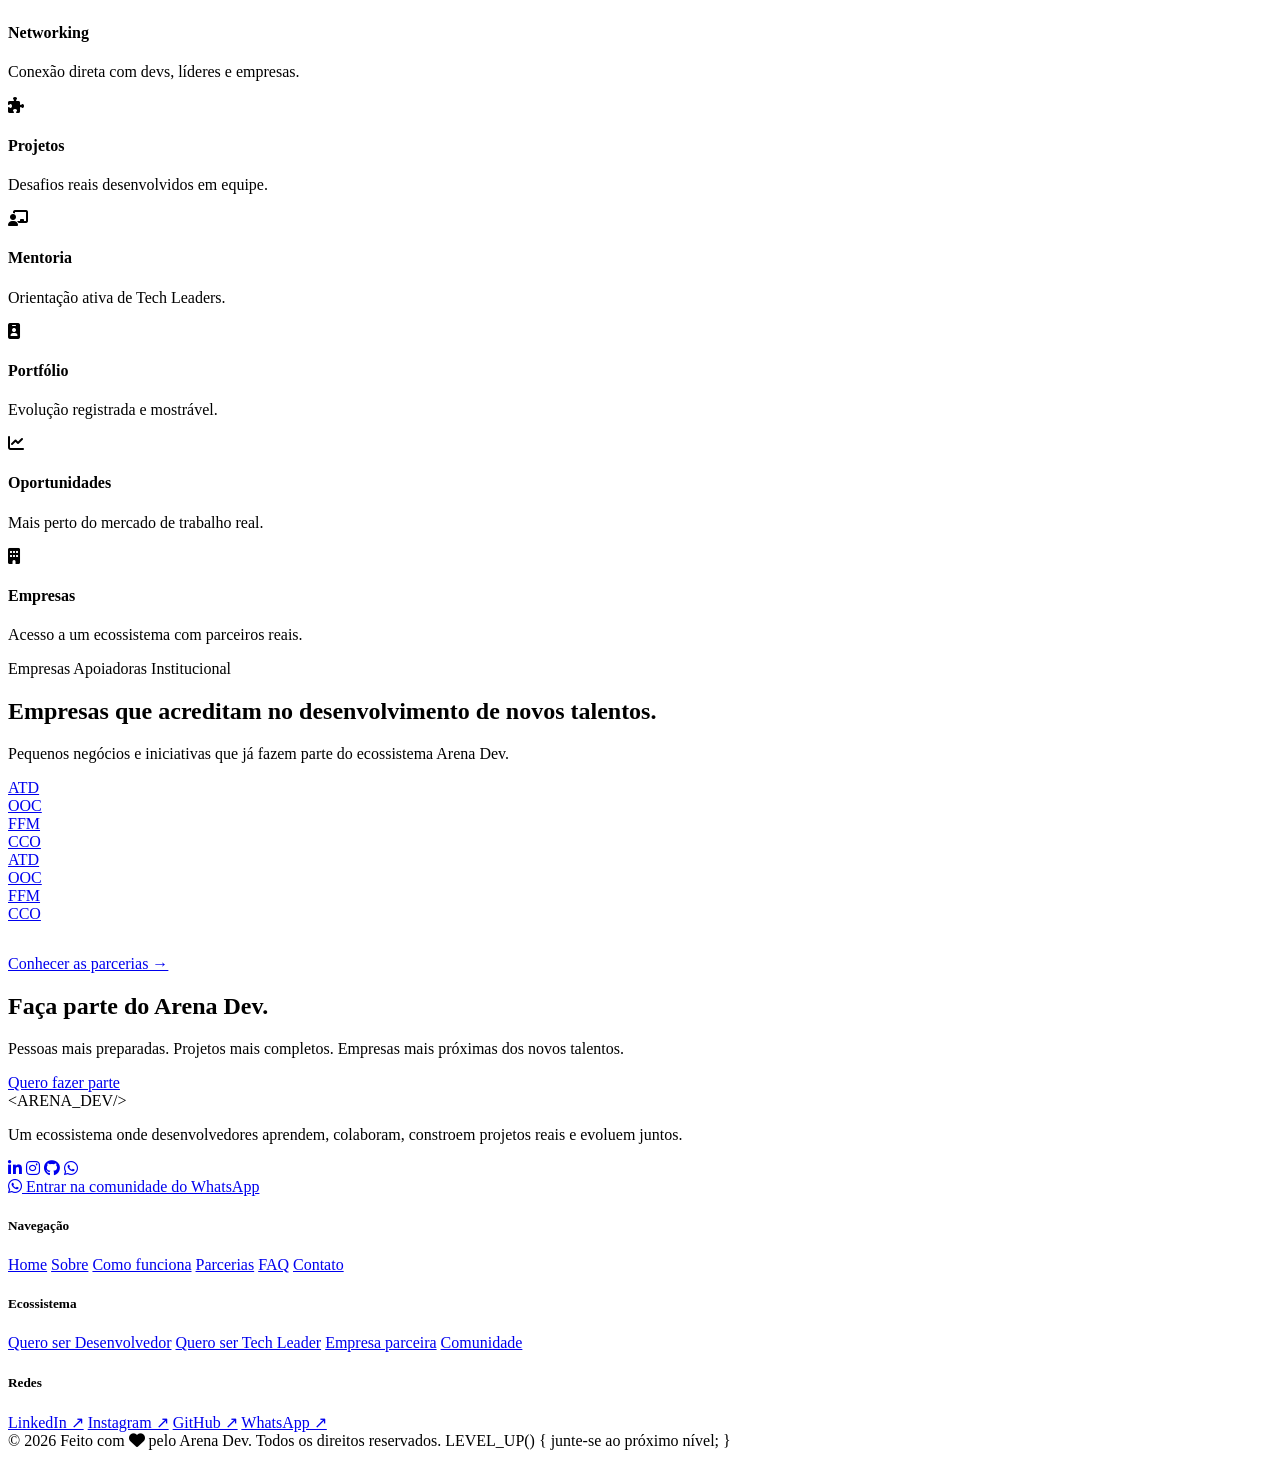
==== commit 72f2f7c5: "Add files via upload" ====
--- a/index.html
+++ b/index.html
@@ -5,7 +5,7 @@
 <meta name="viewport" content="width=device-width, initial-scale=1.0">
 <title>Arena Dev — Transformamos conhecimento em experiência</title>
 <meta name="description" content="Arena Dev é o ecossistema onde desenvolvedores aprendem, colaboram, constroem projetos reais e evoluem juntos.">
-<link rel="icon" type="image/png" href="assets/downloads/logotipo.png">
+<link rel="icon" type="image/png" href="assets/downloads/Logotipo.png">
 
 <link rel="preconnect" href="https://fonts.googleapis.com">
 <link rel="preconnect" href="https://fonts.gstatic.com" crossorigin>
@@ -71,9 +71,9 @@
       <li class="dd">
         <button class="link" type="button">Parcerias <span class="caret">▾</span></button>
         <div class="dropdown">
-          <a href="parcerias.html#apoiadoras"><span class="ic"><i class="fa-solid fa-handshake"></i></span><span><span class="ttl">Empresas Apoiadoras</span><span class="sub">Apoio institucional para pequenos negócios</span></span></a>
+          <a href="parcerias.html#apoiadoras"><span class="ic"><i class="fa-solid fa-handshake"></i></span><span><span class="ttl">Empresas Apoiadoras Institucional</span><span class="sub">Apoio institucional para pequenos negócios</span></span></a>
           <a href="parcerias.html#start"><span class="ic"><i class="fa-solid fa-toolbox"></i></span><span><span class="ttl">Empresas Start</span><span class="sub">Ferramentas, infraestrutura e serviços</span></span></a>
-          <a href="parcerias.html#investidoras"><span class="ic"><i class="fa-solid fa-coins"></i></span><span><span class="ttl">Empresas Investidoras</span><span class="sub">Investimento e conexão com talentos</span></span></a>
+          <a href="parcerias.html#ancora"><span class="ic"><i class="fa-solid fa-anchor"></i></span><span><span class="ttl">Empresa Âncora</span><span class="sub">Parceria estratégica com contribuição mensal</span></span></a>
         </div>
       </li>
       <li><a href="faq.html" class="link">FAQ</a></li>
@@ -124,8 +124,8 @@
       <div class="stat-hud reveal">
         <div class="stat-chip"><div class="num"><span class="clr">+</span><span class="count" data-count="45">0</span></div><div class="lbl">Membros</div></div>
         <div class="stat-chip"><div class="num"><span class="count" data-count="3">0</span></div><div class="lbl">Turmas ativas</div></div>
-        <div class="stat-chip"><div class="num">▲</div><div class="lbl">Projetos em desenvolvimento</div></div>
-        <div class="stat-chip"><div class="num">◆</div><div class="lbl">Mentores &amp; Tech Leaders</div></div>
+        <div class="stat-chip"><div class="num"><span class="count" data-count="3">0</span></div><div class="lbl">Projetos em desenvolvimento</div></div>
+        <div class="stat-chip"><div class="num" style="font-size:16px;letter-spacing:normal;">Em seleção</div><div class="lbl">Mentores &amp; Tech Leaders</div></div>
       </div>
     </div>
   </section>
@@ -185,7 +185,7 @@
   <section class="section" data-rail="Empresas" style="overflow:hidden;">
     <div class="wrap">
       <div class="section-head reveal">
-        <div class="eyebrow">Empresas Apoiadoras</div>
+        <div class="eyebrow">Empresas Apoiadoras Institucional</div>
         <h2>Empresas que acreditam no desenvolvimento de novos talentos.</h2>
         <p>Pequenos negócios e iniciativas que já fazem parte do ecossistema Arena Dev.</p>
       </div>
@@ -195,7 +195,7 @@
       <div class="partners-track">
         
         <a class="partner-logo-card" href="https://www.instagram.com/agentesterritoriaisdecultura/" target="_blank" rel="noopener" title="Agentes Territoriais de Cultura — PNCC">
-          <img src="assets/downloads/pncc.jpg" alt="Agentes Territoriais de Cultura — PNCC" loading="lazy"
+          <img src="assets/downloads/pncc.png" alt="Agentes Territoriais de Cultura — PNCC" loading="lazy"
                onerror="this.style.display='none';this.nextElementSibling.style.display='flex';">
           <span class="partner-fallback">ATD</span>
         </a>
@@ -210,17 +210,19 @@
           <span class="partner-fallback">FFM</span>
         </a>
         <a class="partner-logo-card on-dark" href="https://redecob.site/" target="_blank" rel="noopener" title="COB — Conectando Orquestras Brasileiras">
-          <img src="assets/downloads/COB_Horizontal_Branco.png" alt="COB — Conectando Orquestras Brasileiras" loading="lazy"
+          <img src="assets/downloads/cob.png" alt="COB — Conectando Orquestras Brasileiras" loading="lazy"
                onerror="this.style.display='none';this.nextElementSibling.style.display='flex';">
           <span class="partner-fallback">CCO</span>
         </a>
+        <!-- Barbearia Duarte: contrato de parceria ainda não assinado — deixado comentado até a confirmação.
         <a class="partner-logo-card" href="https://sites.appbarber.com.br/barbeariaduarte25" target="_blank" rel="noopener" title="Barbearia Duarte">
-          <img src="assets/downloads/duarte.jpg" alt="Barbearia Duarte" loading="lazy"
+          <img src="assets/downloads/duarte.png" alt="Barbearia Duarte" loading="lazy"
                onerror="this.style.display='none';this.nextElementSibling.style.display='flex';">
           <span class="partner-fallback">BD</span>
         </a>
+        -->
         <a class="partner-logo-card" href="https://www.instagram.com/agentesterritoriaisdecultura/" target="_blank" rel="noopener" title="Agentes Territoriais de Cultura — PNCC">
-          <img src="assets/downloads/pncc.jpg" alt="Agentes Territoriais de Cultura — PNCC" loading="lazy"
+          <img src="assets/downloads/pncc.png" alt="Agentes Territoriais de Cultura — PNCC" loading="lazy"
                onerror="this.style.display='none';this.nextElementSibling.style.display='flex';">
           <span class="partner-fallback">ATD</span>
         </a>
@@ -235,15 +237,17 @@
           <span class="partner-fallback">FFM</span>
         </a>
         <a class="partner-logo-card on-dark" href="https://redecob.site/" target="_blank" rel="noopener" title="COB — Conectando Orquestras Brasileiras">
-          <img src="assets/downloads/COB_Horizontal_Branco.png" alt="COB — Conectando Orquestras Brasileiras" loading="lazy"
+          <img src="assets/downloads/cob.png" alt="COB — Conectando Orquestras Brasileiras" loading="lazy"
                onerror="this.style.display='none';this.nextElementSibling.style.display='flex';">
           <span class="partner-fallback">CCO</span>
         </a>
+        <!-- Barbearia Duarte: contrato de parceria ainda não assinado — deixado comentado até a confirmação.
         <a class="partner-logo-card" href="https://sites.appbarber.com.br/barbeariaduarte25" target="_blank" rel="noopener" title="Barbearia Duarte">
-          <img src="assets/downloads/duarte.jpg" alt="Barbearia Duarte" loading="lazy"
+          <img src="assets/downloads/duarte.png" alt="Barbearia Duarte" loading="lazy"
                onerror="this.style.display='none';this.nextElementSibling.style.display='flex';">
           <span class="partner-fallback">BD</span>
         </a>
+        -->
       </div>
     </div>
 
@@ -311,7 +315,7 @@
     </div>
 
     <div class="footer-bottom">
-      <span>© 2026 Arena Dev. Todos os direitos reservados.</span>
+      <span>© 2026 Feito com <i class="fa-solid fa-heart" style="color:var(--violet);"></i> pelo Arena Dev. Todos os direitos reservados.</span>
       <span class="footer-tagline">LEVEL_UP() { junte-se ao próximo nível; }</span>
     </div>
   </div>
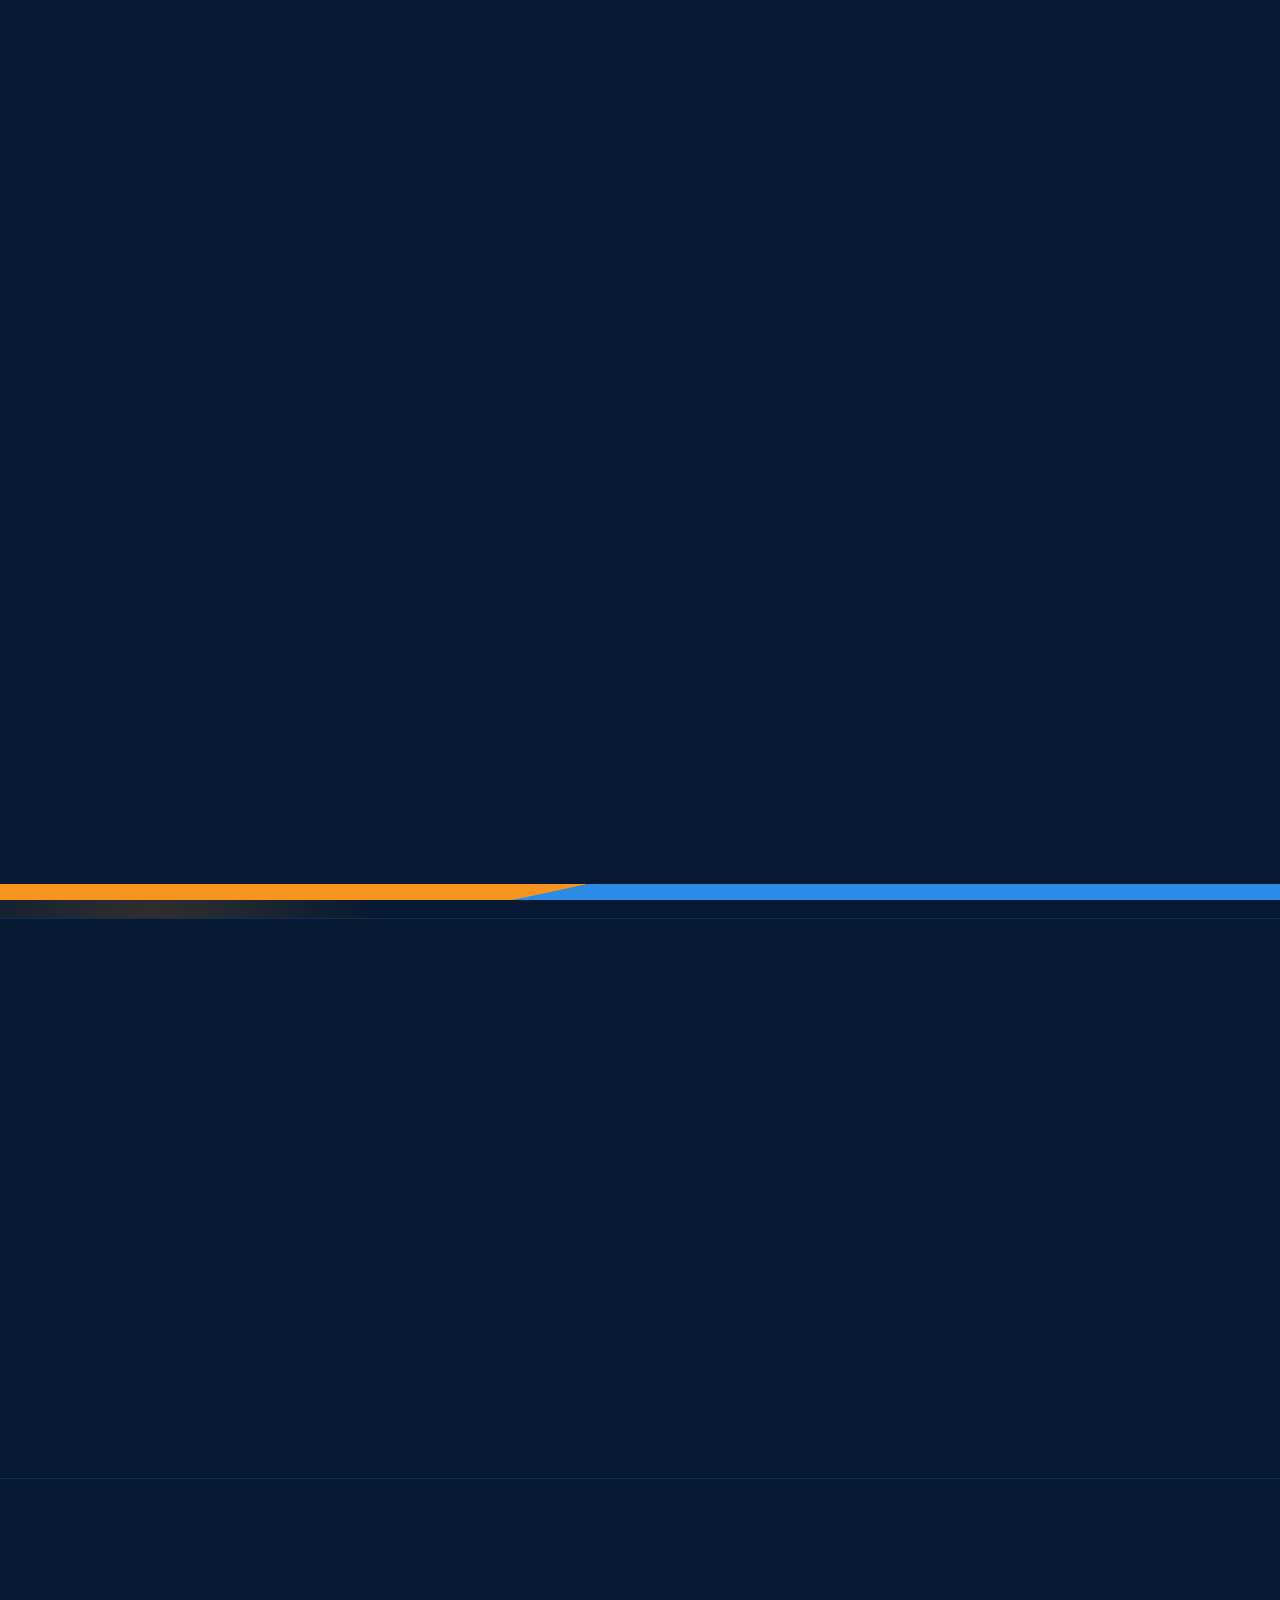
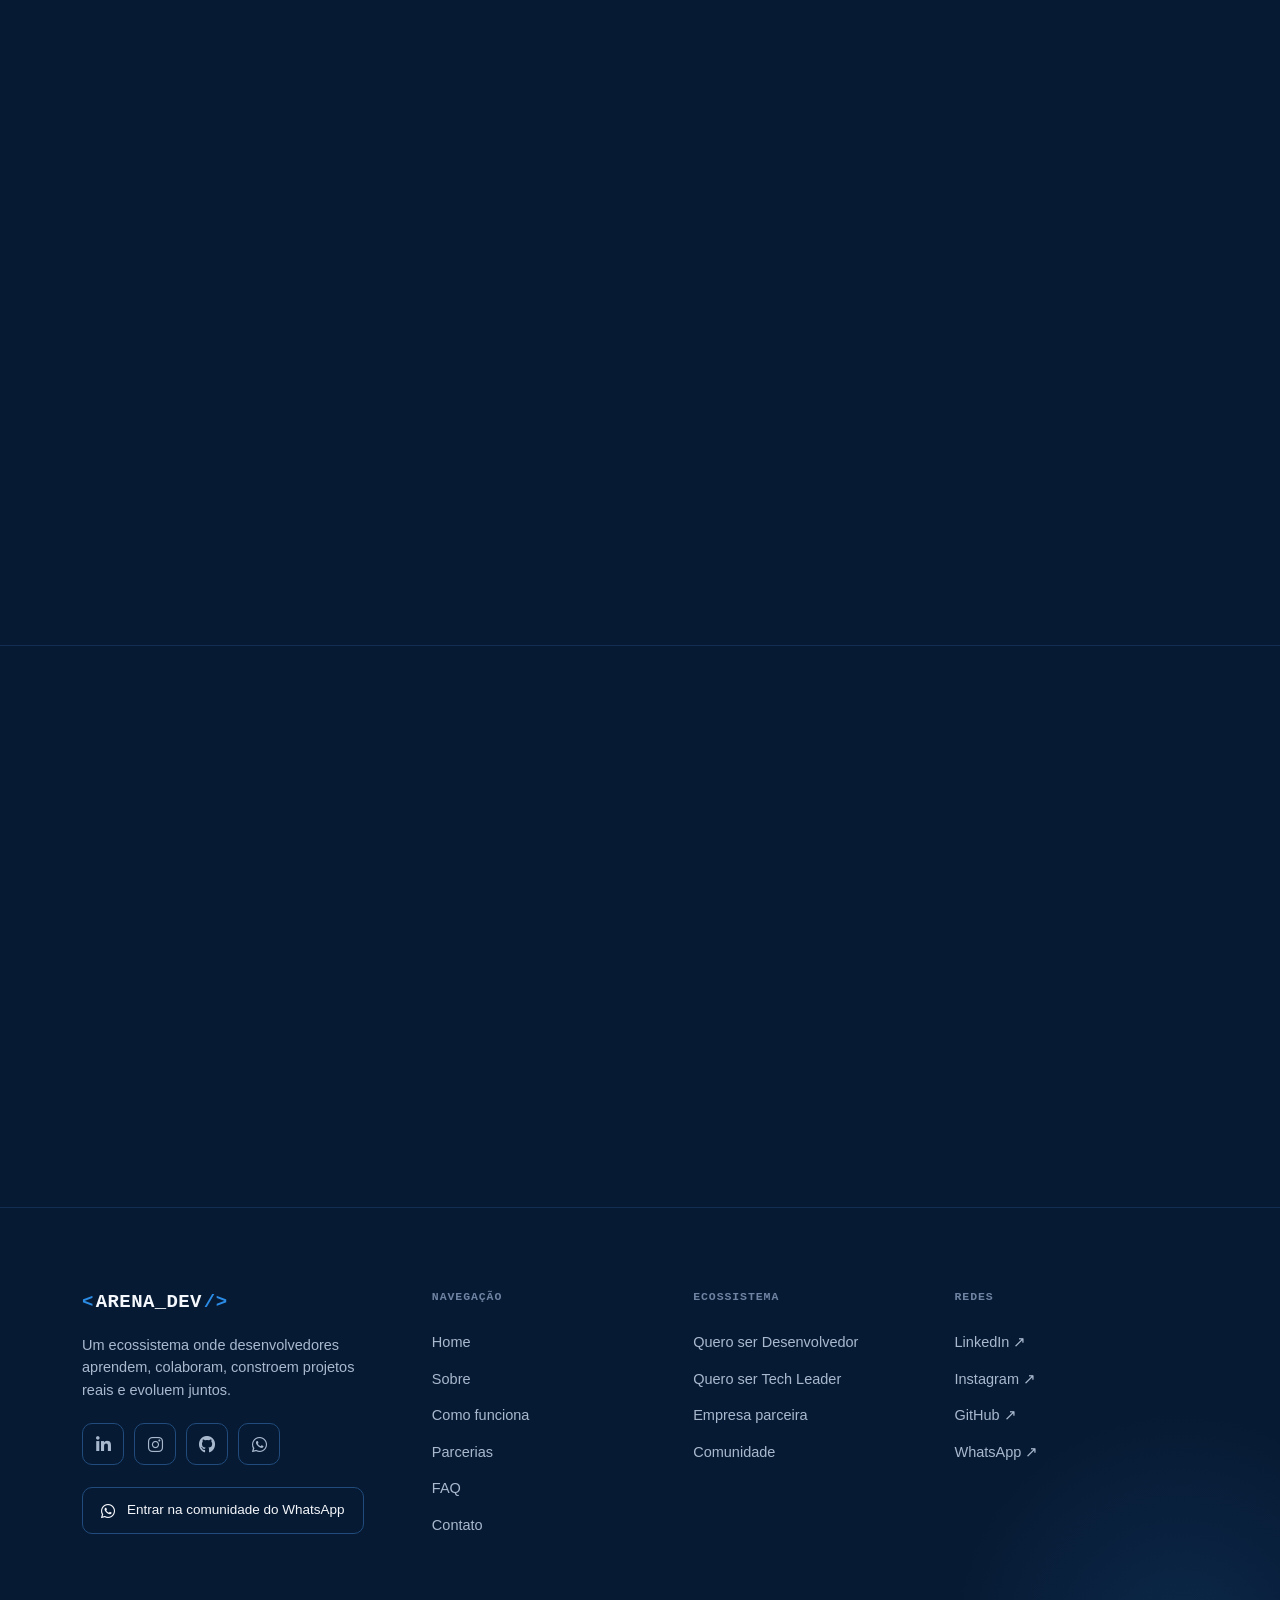
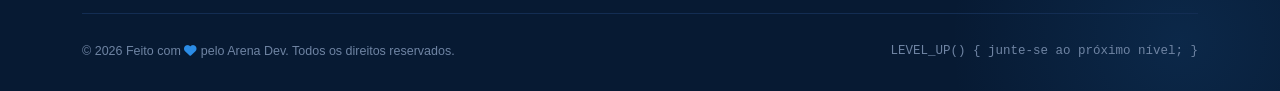
==== commit 0a13f05c: "Revise partner section titles and logos Updated the section title and descriptions for partner compa" ====
--- a/index.html
+++ b/index.html
@@ -185,69 +185,59 @@
   <section class="section" data-rail="Empresas" style="overflow:hidden;">
     <div class="wrap">
       <div class="section-head reveal">
-        <div class="eyebrow">Empresas Apoiadoras Institucional</div>
+        <div class="eyebrow">Empresas Parceiras</div>
         <h2>Empresas que acreditam no desenvolvimento de novos talentos.</h2>
-        <p>Pequenos negócios e iniciativas que já fazem parte do ecossistema Arena Dev.</p>
-      </div>
-    </div>
-
+        <p>Empresas e iniciativas que já fazem parte do ecossistema Arena Dev.</p>
+      </div>
+    </div>
+
+    <!-- Um grupo por categoria: título laranja + logos abaixo.
+         Carrossel (partners-marquee) é montado pelo app.js quando há 2+ logos. -->
+    <div class="wrap">
+      <div class="partner-group-title reveal">Empresa Start</div>
+    </div>
+    <div class="wrap">
+      <div class="partners-static reveal">
+          <a class="partner-logo-card" href="https://dommino.com.br/" target="_blank" rel="noopener" title="Dommino">
+            <img src="assets/downloads/logo-dommino.png" alt="Dommino" loading="lazy" draggable="false"
+                 onerror="this.style.display='none';this.nextElementSibling.style.display='flex';">
+            <span class="partner-fallback">DOM</span>
+          </a>
+      </div>
+    </div>
+
+    <div class="wrap">
+      <div class="partner-group-title reveal">Empresa Institucional</div>
+    </div>
     <div class="partners-marquee reveal">
       <div class="partners-track">
-        
-        <a class="partner-logo-card" href="https://www.instagram.com/agentesterritoriaisdecultura/" target="_blank" rel="noopener" title="Agentes Territoriais de Cultura — PNCC">
-          <img src="assets/downloads/pncc.png" alt="Agentes Territoriais de Cultura — PNCC" loading="lazy"
-               onerror="this.style.display='none';this.nextElementSibling.style.display='flex';">
-          <span class="partner-fallback">ATD</span>
-        </a>
-        <a class="partner-logo-card" href="https://www.ongoca.org/" target="_blank" rel="noopener" title="OCA — Organização Cultural Alternativa">
-          <img src="assets/downloads/oca.png" alt="OCA — Organização Cultural Alternativa" loading="lazy"
-               onerror="this.style.display='none';this.nextElementSibling.style.display='flex';">
-          <span class="partner-fallback">OOC</span>
-        </a>
-        <a class="partner-logo-card" href="https://pauloamorim.site/FMA/" target="_blank" rel="noopener" title="FMA — Fundação Mulheres Aceleradas">
-          <img src="assets/downloads/fma.png" alt="FMA — Fundação Mulheres Aceleradas" loading="lazy"
-               onerror="this.style.display='none';this.nextElementSibling.style.display='flex';">
-          <span class="partner-fallback">FFM</span>
-        </a>
-        <a class="partner-logo-card on-dark" href="https://redecob.site/" target="_blank" rel="noopener" title="COB — Conectando Orquestras Brasileiras">
-          <img src="assets/downloads/cob.png" alt="COB — Conectando Orquestras Brasileiras" loading="lazy"
-               onerror="this.style.display='none';this.nextElementSibling.style.display='flex';">
-          <span class="partner-fallback">CCO</span>
-        </a>
-        <!-- Barbearia Duarte: contrato de parceria ainda não assinado — deixado comentado até a confirmação.
-        <a class="partner-logo-card" href="https://sites.appbarber.com.br/barbeariaduarte25" target="_blank" rel="noopener" title="Barbearia Duarte">
-          <img src="assets/downloads/duarte.png" alt="Barbearia Duarte" loading="lazy"
-               onerror="this.style.display='none';this.nextElementSibling.style.display='flex';">
-          <span class="partner-fallback">BD</span>
-        </a>
-        -->
-        <a class="partner-logo-card" href="https://www.instagram.com/agentesterritoriaisdecultura/" target="_blank" rel="noopener" title="Agentes Territoriais de Cultura — PNCC">
-          <img src="assets/downloads/pncc.png" alt="Agentes Territoriais de Cultura — PNCC" loading="lazy"
-               onerror="this.style.display='none';this.nextElementSibling.style.display='flex';">
-          <span class="partner-fallback">ATD</span>
-        </a>
-        <a class="partner-logo-card" href="https://www.ongoca.org/" target="_blank" rel="noopener" title="OCA — Organização Cultural Alternativa">
-          <img src="assets/downloads/oca.png" alt="OCA — Organização Cultural Alternativa" loading="lazy"
-               onerror="this.style.display='none';this.nextElementSibling.style.display='flex';">
-          <span class="partner-fallback">OOC</span>
-        </a>
-        <a class="partner-logo-card" href="https://pauloamorim.site/FMA/" target="_blank" rel="noopener" title="FMA — Fundação Mulheres Aceleradas">
-          <img src="assets/downloads/fma.png" alt="FMA — Fundação Mulheres Aceleradas" loading="lazy"
-               onerror="this.style.display='none';this.nextElementSibling.style.display='flex';">
-          <span class="partner-fallback">FFM</span>
-        </a>
-        <a class="partner-logo-card on-dark" href="https://redecob.site/" target="_blank" rel="noopener" title="COB — Conectando Orquestras Brasileiras">
-          <img src="assets/downloads/cob.png" alt="COB — Conectando Orquestras Brasileiras" loading="lazy"
-               onerror="this.style.display='none';this.nextElementSibling.style.display='flex';">
-          <span class="partner-fallback">CCO</span>
-        </a>
-        <!-- Barbearia Duarte: contrato de parceria ainda não assinado — deixado comentado até a confirmação.
-        <a class="partner-logo-card" href="https://sites.appbarber.com.br/barbeariaduarte25" target="_blank" rel="noopener" title="Barbearia Duarte">
-          <img src="assets/downloads/duarte.png" alt="Barbearia Duarte" loading="lazy"
-               onerror="this.style.display='none';this.nextElementSibling.style.display='flex';">
-          <span class="partner-fallback">BD</span>
-        </a>
-        -->
+          <a class="partner-logo-card" href="https://www.instagram.com/agentesterritoriaisdecultura/" target="_blank" rel="noopener" title="Agentes Territoriais de Cultura — PNCC">
+            <img src="assets/downloads/pncc.png" alt="Agentes Territoriais de Cultura — PNCC" loading="lazy" draggable="false"
+                 onerror="this.style.display='none';this.nextElementSibling.style.display='flex';">
+            <span class="partner-fallback">ATD</span>
+          </a>
+          <a class="partner-logo-card" href="https://www.ongoca.org/" target="_blank" rel="noopener" title="OCA — Organização Cultural Alternativa">
+            <img src="assets/downloads/oca.png" alt="OCA — Organização Cultural Alternativa" loading="lazy" draggable="false"
+                 onerror="this.style.display='none';this.nextElementSibling.style.display='flex';">
+            <span class="partner-fallback">OOC</span>
+          </a>
+          <a class="partner-logo-card" href="https://pauloamorim.site/FMA/" target="_blank" rel="noopener" title="FMA — Fundação Mulheres Aceleradas">
+            <img src="assets/downloads/fma.png" alt="FMA — Fundação Mulheres Aceleradas" loading="lazy" draggable="false"
+                 onerror="this.style.display='none';this.nextElementSibling.style.display='flex';">
+            <span class="partner-fallback">FFM</span>
+          </a>
+          <a class="partner-logo-card on-dark" href="https://redecob.site/" target="_blank" rel="noopener" title="COB — Conectando Orquestras Brasileiras">
+            <img src="assets/downloads/cob.png" alt="COB — Conectando Orquestras Brasileiras" loading="lazy" draggable="false"
+                 onerror="this.style.display='none';this.nextElementSibling.style.display='flex';">
+            <span class="partner-fallback">CCO</span>
+          </a>
+          <!-- Barbearia Duarte: contrato de parceria ainda não assinado — deixado comentado até a confirmação.
+          <a class="partner-logo-card" href="https://sites.appbarber.com.br/barbeariaduarte25" target="_blank" rel="noopener" title="Barbearia Duarte">
+            <img src="assets/downloads/duarte.png" alt="Barbearia Duarte" loading="lazy" draggable="false"
+                 onerror="this.style.display='none';this.nextElementSibling.style.display='flex';">
+            <span class="partner-fallback">BD</span>
+          </a>
+          -->
       </div>
     </div>
 
--- a/assets/styles.css
+++ b/assets/styles.css
@@ -0,0 +1,653 @@
+
+/* ============ TOKENS ============ */
+:root{
+  --ink:#071A33;
+  --surface:#0D2749;
+  --surface-2:#123258;
+  --surface-3:#173D68;
+  --border:#204B7C;
+  --border-soft:#132D53;
+  --text:#F4F7FB;
+  --muted:#A8B9CE;
+  --muted-2:#6F84A3;
+
+  --violet:#2B8CE6;
+  --violet-2:#1665B0;
+  --violet-dim:rgba(43,140,230,.16);
+  --amber:#F7941D;
+  --amber-dim:rgba(247,148,29,.16);
+  --teal:#4FC3F7;
+  --teal-dim:rgba(79,195,247,.16);
+
+  --font-display:'Space Grotesk',sans-serif;
+  --font-body:'Inter',sans-serif;
+  --font-mono:'JetBrains Mono',monospace;
+
+  --rail-w:64px;
+  --maxw:1180px;
+}
+
+*{box-sizing:border-box;margin:0;padding:0;}
+html{scroll-behavior:smooth;}
+body{
+  background:var(--ink);
+  color:var(--text);
+  font-family:var(--font-body);
+  line-height:1.55;
+  overflow-x:hidden;
+  -webkit-font-smoothing:antialiased;
+}
+img,svg{display:block;max-width:100%;}
+a{color:inherit;text-decoration:none;}
+button{font-family:inherit;cursor:pointer;border:none;background:none;color:inherit;}
+ul{list-style:none;}
+::selection{background:var(--violet);color:#fff;}
+
+.wrap{max-width:var(--maxw);margin:0 auto;padding:0 32px;}
+@media(max-width:720px){.wrap{padding:0 20px;}}
+
+.eyebrow{
+  font-family:var(--font-mono);
+  font-size:12.5px;
+  letter-spacing:.14em;
+  text-transform:uppercase;
+  color:var(--violet);
+  display:flex;align-items:center;gap:10px;
+  margin-bottom:18px;
+}
+.eyebrow::before{content:"";width:22px;height:1px;background:var(--violet);display:inline-block;}
+
+h1,h2,h3,h4{font-family:var(--font-display);font-weight:600;letter-spacing:-.01em;line-height:1.08;}
+h2{font-size:clamp(30px,4vw,46px);}
+h3{font-size:clamp(20px,2.2vw,26px);}
+p{color:var(--muted);}
+
+.section{padding:120px 0;position:relative;border-top:1px solid var(--border-soft);}
+.section-head{max-width:640px;margin-bottom:56px;}
+.section-head h2{color:var(--text);margin-bottom:16px;}
+.section-head p{font-size:17px;}
+
+.btn{
+  display:inline-flex;align-items:center;justify-content:center;gap:8px;
+  font-family:var(--font-body);font-weight:600;font-size:14.5px;
+  padding:13px 26px;border-radius:8px;
+  transition:transform .25s ease, box-shadow .25s ease, background .25s ease, border-color .25s ease;
+  white-space:nowrap;
+}
+.btn-primary{
+  background:linear-gradient(135deg,var(--violet),var(--violet-2));
+  color:#fff;box-shadow:0 0 0 0 rgba(43,140,230,.5);
+}
+.btn-primary:hover{box-shadow:0 8px 24px -6px rgba(43,140,230,.55);transform:translateY(-2px);}
+.btn-ghost{
+  background:transparent;border:1px solid var(--border);color:var(--text);
+}
+.btn-ghost:hover{border-color:var(--muted-2);background:var(--surface-2);}
+.btn-line{
+  background:transparent;color:var(--violet);border-bottom:1px solid transparent;
+  padding:4px 0;border-radius:0;font-size:14px;
+}
+.btn-line:hover{border-color:var(--violet);}
+.btn-sm{padding:9px 18px;font-size:13px;}
+
+body.loading-lock{overflow:hidden;height:100vh;}
+
+/* ============ PRELOADER / LOADING INTRO ============ */
+.preloader{
+  position:fixed;inset:0;z-index:300;background:var(--ink);
+  display:flex;align-items:center;justify-content:center;
+  will-change:transform;
+}
+.preloader-content{display:flex;flex-direction:column;align-items:center;gap:26px;padding:0 24px;text-align:center;}
+
+.preloader-logo{display:flex;align-items:baseline;gap:16px;flex-wrap:wrap;justify-content:center;}
+.pl-word{display:flex;font-family:var(--font-display);font-weight:700;letter-spacing:.01em;font-size:clamp(38px,8vw,84px);line-height:1;}
+.pl-word-arena{color:var(--amber);}
+.pl-word-dev{color:var(--violet);}
+.pl-letter{display:inline-block;opacity:0;transform:translateY(46px);}
+
+.preloader-sub{
+  font-family:var(--font-mono);font-size:11.5px;letter-spacing:.35em;color:var(--muted-2);
+  text-transform:uppercase;opacity:0;
+}
+
+.preloader-bar-wrap{width:min(300px,64vw);opacity:0;}
+.preloader-bar-track{height:3px;background:var(--surface-3);border-radius:3px;overflow:hidden;}
+.preloader-bar-fill{height:100%;width:0%;background:linear-gradient(90deg,var(--amber),var(--violet));border-radius:3px;}
+.preloader-meta{display:flex;justify-content:space-between;margin-top:10px;font-family:var(--font-mono);font-size:11px;color:var(--muted-2);letter-spacing:.04em;}
+.preloader-meta .preloader-pct{color:var(--text);}
+
+.preloader-edge{position:absolute;left:0;right:0;bottom:0;height:16px;display:flex;overflow:hidden;}
+.preloader-edge .e-orange{flex:0 0 46%;background:var(--amber);clip-path:polygon(0 0,100% 0,88% 100%,0 100%);}
+.preloader-edge .e-blue{flex:1;background:var(--violet);clip-path:polygon(10% 0,100% 0,100% 100%,0 100%);margin-left:-6%;}
+
+@media(max-width:640px){
+  .preloader-logo{gap:10px;}
+}
+
+/* ============ PAGE HERO (subpages) ============ */
+.page-hero{padding:168px 0 70px;position:relative;overflow:hidden;}
+.page-hero::before{
+  content:"";position:absolute;top:-220px;right:-160px;width:520px;height:520px;border-radius:50%;
+  background:radial-gradient(circle,rgba(43,140,230,.22),transparent 65%);filter:blur(10px);pointer-events:none;
+}
+.breadcrumb{display:flex;align-items:center;gap:8px;font-family:var(--font-mono);font-size:12px;color:var(--muted-2);margin-bottom:26px;position:relative;}
+.breadcrumb a{color:var(--muted-2);transition:color .2s ease;}
+.breadcrumb a:hover{color:var(--violet);}
+.breadcrumb .sep{opacity:.5;}
+.breadcrumb .current{color:var(--muted);}
+.page-hero h1{font-size:clamp(32px,5vw,54px);color:var(--text);margin-bottom:18px;position:relative;max-width:760px;}
+.page-hero p.lead{font-size:17.5px;max-width:600px;color:var(--muted);position:relative;}
+.page-hero .hero-ctas{margin-top:32px;margin-bottom:0;position:relative;}
+
+/* nav active state */
+.nav-links a.link.active, .nav-links li.dd.active>button.link{color:var(--text);background:var(--surface-2);}
+
+/* ============ QUICK OPTIONS (contato) ============ */
+.quick-grid{display:grid;grid-template-columns:repeat(4,1fr);gap:14px;margin-bottom:56px;}
+@media(max-width:900px){.quick-grid{grid-template-columns:repeat(2,1fr);}}
+@media(max-width:560px){.quick-grid{grid-template-columns:1fr;}}
+.quick-card{
+  border:1px solid var(--border);border-radius:14px;padding:24px 20px;text-align:left;background:var(--surface);
+  transition:all .2s ease;
+}
+.quick-card:hover{border-color:var(--violet);background:var(--violet-dim);transform:translateY(-3px);}
+.quick-card .em{font-size:22px;margin-bottom:12px;}
+.quick-card h4{font-family:var(--font-display);font-size:15px;color:var(--text);}
+
+/* ============ FAQ CATEGORIES ============ */
+.faq-category{margin-bottom:56px;}
+.faq-category:last-child{margin-bottom:0;}
+.faq-category-head{display:flex;align-items:center;gap:14px;margin-bottom:8px;}
+.faq-category-head .ic{width:38px;height:38px;border-radius:9px;background:var(--violet-dim);color:var(--violet);display:flex;align-items:center;justify-content:center;font-size:16px;flex:0 0 auto;}
+.faq-category-head h3{color:var(--text);}
+
+/* ============ MINI STEP FLOW (home overview) ============ */
+.mini-cycle{display:grid;grid-template-columns:repeat(4,1fr);gap:18px;}
+@media(max-width:800px){.mini-cycle{grid-template-columns:repeat(2,1fr);}}
+.mini-cycle-step{border:1px solid var(--border);border-radius:14px;padding:26px 22px;background:var(--surface);position:relative;}
+.mini-cycle-step .n{font-family:var(--font-mono);font-size:12px;color:var(--violet);display:block;margin-bottom:12px;}
+.mini-cycle-step h4{font-family:var(--font-display);font-size:15.5px;color:var(--text);margin-bottom:6px;}
+.mini-cycle-step p{font-size:13.5px;}
+
+/* ============ PARTNERS MARQUEE (infinite carousel) ============ */
+.partners-marquee{
+  position:relative;overflow:hidden;padding:14px 0;
+  -webkit-mask-image:linear-gradient(90deg, transparent, black 6%, black 94%, transparent);
+  mask-image:linear-gradient(90deg, transparent, black 6%, black 94%, transparent);
+}
+.partners-track{
+  display:flex;align-items:center;gap:22px;width:max-content;
+  animation:partners-scroll 32s linear infinite;
+}
+.partners-marquee:hover .partners-track{animation-play-state:paused;}
+@keyframes partners-scroll{
+  from{transform:translateX(0);}
+  to{transform:translateX(-50%);}
+}
+.partner-logo-card{
+  flex:0 0 auto;width:200px;height:104px;border-radius:14px;
+  background:var(--surface);border:1px solid var(--border);
+  display:flex;align-items:center;justify-content:center;padding:20px 28px;
+  transition:all .25s ease;position:relative;
+}
+.partner-logo-card:hover{border-color:var(--violet);background:var(--surface-2);transform:translateY(-3px);}
+.partner-logo-card.on-dark{background:var(--surface-3);}
+.partner-logo-card img{
+  max-width:100%;max-height:100%;object-fit:contain;
+  filter:grayscale(35%) opacity(.82);transition:filter .25s ease;
+}
+.partner-logo-card:hover img{filter:grayscale(0%) opacity(1);}
+.partner-fallback{
+  display:none;align-items:center;justify-content:center;width:100%;height:100%;
+  font-family:var(--font-mono);font-weight:700;font-size:20px;letter-spacing:.05em;
+  color:var(--muted-2);border-radius:10px;border:1px dashed var(--border);
+}
+@media(max-width:640px){
+  .partner-logo-card{width:160px;height:88px;padding:16px 20px;}
+}
+
+/* ============ ICON COLOR DEFAULTS (replacing emoji glyphs) ============ */
+.role-card .em, .quick-card .em, .badge-item .em, .partner-fallback{color:var(--violet);}
+.dropdown .ic{color:var(--violet);}
+.faq-category-head .ic i{color:inherit;}
+.role-grid .role-card:nth-child(2) .em, .quick-grid .quick-card:nth-child(2) .em{color:var(--amber);}
+.role-grid .role-card:nth-child(3) .em, .quick-grid .quick-card:nth-child(3) .em{color:var(--teal);}
+.role-grid .role-card:nth-child(4) .em, .quick-grid .quick-card:nth-child(4) .em{color:var(--violet);}
+.badge-grid .badge-item:nth-child(3n+2) .em{color:var(--amber);}
+.badge-grid .badge-item:nth-child(3n+3) .em{color:var(--teal);}
+.tab-btn i, .wa-cta i{margin-right:2px;}
+.modal-close i, .mobile-close i{pointer-events:none;}
+
+/* ============ JOURNEY RAIL (signature element) ============ */
+.rail{
+  position:fixed;left:0;top:0;bottom:0;width:var(--rail-w);
+  display:flex;flex-direction:column;align-items:center;
+  justify-content:center;gap:0;z-index:60;
+  border-right:1px solid var(--border-soft);
+  background:linear-gradient(180deg,rgba(7,26,51,.4),rgba(7,26,51,.9));
+  backdrop-filter:blur(6px);
+}
+.rail-track{position:relative;height:70vh;width:2px;background:var(--border);border-radius:2px;}
+.rail-fill{position:absolute;top:0;left:0;width:100%;height:0%;background:linear-gradient(180deg,var(--violet),var(--amber));border-radius:2px;}
+.rail-node{
+  position:absolute;left:50%;transform:translate(-50%,-50%);
+  width:9px;height:9px;border-radius:50%;background:var(--surface-3);
+  border:1px solid var(--muted-2);transition:all .35s ease;
+}
+.rail-node.active{background:var(--violet);border-color:var(--violet);box-shadow:0 0 0 4px var(--violet-dim);}
+.rail-label{
+  position:absolute;left:26px;top:50%;transform:translateY(-50%);
+  font-family:var(--font-mono);font-size:10.5px;color:var(--muted-2);
+  white-space:nowrap;opacity:0;transition:opacity .25s ease, color .25s ease;
+  letter-spacing:.06em;
+}
+.rail-node:hover .rail-label,.rail-node.active .rail-label{opacity:1;color:var(--text);}
+@media(max-width:900px){.rail{display:none;}}
+
+/* mobile top progress */
+.top-progress{position:fixed;top:0;left:0;height:2px;background:linear-gradient(90deg,var(--violet),var(--amber));width:0%;z-index:70;}
+
+/* ============ NAV ============ */
+header.nav{
+  position:fixed;top:0;left:var(--rail-w);right:0;z-index:50;
+  padding:18px 0;
+  background:rgba(7,26,51,.6);backdrop-filter:blur(10px);
+  border-bottom:1px solid transparent;
+  transition:border-color .3s ease, background .3s ease, padding .3s ease;
+}
+header.nav.scrolled{border-color:var(--border-soft);background:rgba(7,26,51,.9);padding:12px 0;}
+@media(max-width:900px){header.nav{left:0;}}
+
+.nav-inner{display:flex;align-items:center;justify-content:space-between;gap:24px;flex-wrap:nowrap;}
+.logo{
+  font-family:var(--font-mono);font-weight:700;font-size:16px;letter-spacing:.02em;
+  display:flex;align-items:center;gap:2px;color:var(--text);flex:0 0 auto;
+}
+.logo .bracket{color:var(--violet);}
+.logo .blip{width:6px;height:6px;background:var(--amber);border-radius:50%;margin-left:6px;animation:blip 2s ease-in-out infinite;}
+@keyframes blip{0%,100%{opacity:1;}50%{opacity:.25;}}
+
+.nav-links{display:flex;align-items:center;gap:2px;flex-wrap:nowrap;}
+.nav-links>li{position:relative;flex:0 0 auto;}
+.nav-links a.link, .nav-links button.link{
+  padding:10px 14px;font-size:14.5px;font-weight:500;color:var(--muted);
+  display:flex;align-items:center;gap:5px;border-radius:6px;transition:color .2s ease, background .2s ease;
+  white-space:nowrap;
+}
+.nav-links a.link:hover, .nav-links button.link:hover, .nav-links li.open button.link{color:var(--text);background:var(--surface-2);}
+.caret{font-size:10px;transition:transform .2s ease;flex:0 0 auto;line-height:1;}
+.nav-links li.open .caret{transform:rotate(180deg);}
+
+.dropdown{
+  position:absolute;top:calc(100% + 10px);left:50%;transform:translateX(-50%) translateY(6px);
+  width:280px;background:var(--surface-2);border:1px solid var(--border);border-radius:12px;
+  padding:10px;opacity:0;visibility:hidden;transition:opacity .2s ease, transform .2s ease;
+  box-shadow:0 20px 40px -12px rgba(0,0,0,.5);
+}
+.dropdown::before{
+  content:"";position:absolute;top:-14px;left:0;right:0;height:14px;background:transparent;
+}
+.nav-links li.open .dropdown{opacity:1;visibility:visible;transform:translateX(-50%) translateY(0);}
+.dropdown a{
+  display:flex;align-items:flex-start;gap:12px;padding:11px 12px;border-radius:8px;transition:background .18s ease;
+}
+.dropdown a:hover{background:var(--surface-3);}
+.dropdown .ic{font-size:17px;line-height:1.3;}
+.dropdown a>span:not(.ic){display:flex;flex-direction:column;}
+.dropdown .ttl{display:block;font-size:14px;font-weight:600;color:var(--text);}
+.dropdown .sub{display:block;font-size:12px;color:var(--muted-2);margin-top:2px;}
+
+.nav-actions{display:flex;align-items:center;gap:10px;flex:0 0 auto;white-space:nowrap;}
+.nav-actions .enter-link{font-size:13.5px;color:var(--muted);padding:9px 10px;}
+.nav-actions .enter-link:hover{color:var(--text);}
+
+.burger{
+  display:none;flex-direction:column;justify-content:center;align-items:center;gap:4px;
+  width:42px;height:42px;padding:0;flex:0 0 auto;
+  border:1px solid var(--border);border-radius:10px;background:var(--surface);
+}
+.burger span{display:block;width:20px;height:2px;background:var(--text);border-radius:2px;}
+.burger:hover{border-color:var(--violet);}
+
+/* abaixo de 1120px o menu horizontal não cabe mais: usa o menu hambúrguer */
+@media(max-width:1120px){
+  .nav-links, .nav-actions .btn-ghost, .nav-actions .enter-link{display:none;}
+  .burger{display:flex;}
+}
+/* celulares: barra compacta (logo + CTA + hambúrguer sempre visíveis) */
+@media(max-width:560px){
+  header.nav{padding:12px 0;}
+  header.nav.scrolled{padding:10px 0;}
+  .nav-inner{gap:12px;}
+  .logo{font-size:15px;min-width:0;}
+  .nav-actions{gap:8px;}
+  .nav-actions .btn-sm{padding:9px 14px;font-size:12.5px;}
+}
+/* telas muito estreitas: o CTA fica só no menu hambúrguer */
+@media(max-width:400px){
+  .nav-actions .btn{display:none;}
+}
+
+/* mobile menu panel */
+.mobile-panel{
+  position:fixed;inset:0;background:var(--ink);z-index:80;padding:96px 24px 40px;
+  transform:translateX(100%);visibility:hidden;overflow-y:auto;
+  transition:transform .35s ease, visibility 0s linear .35s;
+}
+.mobile-panel.open{transform:translateX(0);visibility:visible;transition:transform .35s ease, visibility 0s;}
+.mobile-panel a,.mobile-panel button.mp-link{
+  display:block;font-family:var(--font-display);font-size:22px;padding:15px 0;
+  border-bottom:1px solid var(--border-soft);width:100%;text-align:left;
+}
+.mobile-panel .mp-sub{padding:2px 0 8px 14px;margin:0 0 4px 2px;border-left:2px solid var(--border);}
+.mobile-panel .mp-sub a{
+  display:flex;align-items:center;gap:10px;font-size:15px;font-family:var(--font-body);
+  color:var(--muted);border:none;padding:11px 0;
+}
+.mobile-panel .mp-sub a i{color:var(--violet);width:18px;text-align:center;}
+.mobile-panel a.mp-link{
+  font-family:var(--font-body);font-size:15px;font-weight:600;text-align:center;
+  border:1px solid var(--border);border-radius:10px;padding:14px 18px;margin-top:10px;
+}
+.mobile-panel a.mp-link:not(:last-child){margin-top:28px;}
+.mobile-panel a.mp-link:last-child{
+  background:linear-gradient(135deg,var(--violet),var(--violet-2));border-color:transparent;color:#fff !important;
+}
+.mobile-close{
+  position:fixed;top:14px;right:16px;font-size:22px;width:42px;height:42px;
+  display:flex;align-items:center;justify-content:center;
+  border:1px solid var(--border);border-radius:10px;background:var(--surface);z-index:2;
+}
+
+/* ============ HERO ============ */
+.hero{
+  padding:190px 0 100px;position:relative;overflow:hidden;
+  padding-left:calc(32px);
+}
+.hero::before{
+  content:"";position:absolute;top:-200px;right:-150px;width:600px;height:600px;border-radius:50%;
+  background:radial-gradient(circle,rgba(43,140,230,.28),transparent 65%);filter:blur(10px);pointer-events:none;
+}
+.hero::after{
+  content:"";position:absolute;bottom:-260px;left:-100px;width:500px;height:500px;border-radius:50%;
+  background:radial-gradient(circle,rgba(247,148,29,.18),transparent 65%);filter:blur(10px);pointer-events:none;
+}
+.hero-inner{position:relative;z-index:2;max-width:780px;}
+@media(max-width:900px){.hero{padding-left:0;padding-top:140px;}}
+.hero h1{
+  font-size:clamp(38px,6vw,68px);color:var(--text);margin-bottom:26px;
+}
+.hero h1 .accent{
+  background:linear-gradient(135deg,var(--violet),var(--amber));
+  -webkit-background-clip:text;background-clip:text;color:transparent;
+}
+.hero p.lead{font-size:19px;max-width:560px;margin-bottom:40px;color:var(--muted);}
+.hero-ctas{display:flex;gap:14px;flex-wrap:wrap;margin-bottom:70px;}
+
+.stat-hud{
+  display:flex;gap:0;flex-wrap:wrap;border:1px solid var(--border);border-radius:14px;overflow:hidden;
+  background:var(--surface);width:fit-content;max-width:100%;
+}
+.stat-chip{padding:20px 28px;border-right:1px solid var(--border);min-width:140px;}
+.stat-chip:last-child{border-right:none;}
+.stat-chip .num{font-family:var(--font-mono);font-weight:700;font-size:26px;color:var(--text);line-height:1.2;min-height:31px;display:flex;align-items:center;}
+.stat-chip .num .clr{color:var(--violet);}
+.stat-chip .lbl{font-size:12px;color:var(--muted-2);text-transform:uppercase;letter-spacing:.06em;margin-top:4px;}
+@media(max-width:640px){.stat-chip{padding:16px 18px;min-width:auto;flex:1 1 45%;}}
+
+/* ============ FEATURE / STORY BLOCKS ============ */
+.story-flow{display:flex;flex-direction:column;gap:0;margin-top:10px;}
+.story-step{
+  display:grid;grid-template-columns:60px 1fr;gap:24px;padding:34px 0;border-bottom:1px solid var(--border-soft);
+}
+.story-step:last-child{border-bottom:none;}
+.story-step .num{font-family:var(--font-mono);font-size:14px;color:var(--muted-2);padding-top:4px;}
+.story-step h3{color:var(--text);margin-bottom:8px;}
+.story-step p{max-width:640px;}
+
+.grid-3{display:grid;grid-template-columns:repeat(3,1fr);gap:22px;}
+.grid-4{display:grid;grid-template-columns:repeat(4,1fr);gap:20px;}
+.grid-2{display:grid;grid-template-columns:1fr 1fr;gap:22px;}
+@media(max-width:900px){.grid-3,.grid-4{grid-template-columns:repeat(2,1fr);}}
+@media(max-width:640px){.grid-3,.grid-4,.grid-2{grid-template-columns:1fr;}}
+
+.card{
+  background:var(--surface);border:1px solid var(--border);border-radius:14px;padding:28px;
+  transition:transform .3s ease, border-color .3s ease, background .3s ease;
+}
+.card:hover{transform:translateY(-4px);border-color:var(--muted-2);background:var(--surface-2);}
+.card .ic{width:42px;height:42px;border-radius:10px;display:flex;align-items:center;justify-content:center;font-size:19px;margin-bottom:18px;}
+.card h4{font-family:var(--font-display);font-size:17px;color:var(--text);margin-bottom:8px;}
+.card p{font-size:14.5px;}
+.ic-violet{background:var(--violet-dim);color:var(--violet);}
+.ic-amber{background:var(--amber-dim);color:var(--amber);}
+.ic-teal{background:var(--teal-dim);color:var(--teal);}
+
+/* who it's for pills */
+.pill-row{display:flex;flex-wrap:wrap;gap:12px;}
+.pill{
+  border:1px solid var(--border);border-radius:999px;padding:12px 22px;font-size:14px;color:var(--muted);
+  display:flex;align-items:center;gap:8px;background:var(--surface);
+}
+.pill .dot{width:6px;height:6px;border-radius:50%;background:var(--violet);}
+
+/* company logos strip */
+.logo-strip{display:flex;flex-wrap:wrap;gap:14px;align-items:center;}
+.logo-tag{
+  border:1px dashed var(--border);border-radius:10px;padding:16px 24px;font-family:var(--font-mono);
+  font-size:13px;color:var(--muted-2);letter-spacing:.04em;
+}
+
+/* final cta band */
+.cta-band{
+  border-radius:20px;background:linear-gradient(135deg,var(--surface-2),var(--surface));
+  border:1px solid var(--border);padding:64px 48px;text-align:center;position:relative;overflow:hidden;
+}
+.cta-band::before{content:"";position:absolute;inset:0;background:radial-gradient(circle at 50% 0%,rgba(43,140,230,.20),transparent 60%);}
+.cta-band h2{color:var(--text);margin-bottom:14px;position:relative;}
+.cta-band p{margin:0 auto 30px;max-width:480px;position:relative;}
+.cta-band .hero-ctas{justify-content:center;margin-bottom:0;position:relative;}
+
+/* ============ SOBRE ============ */
+.mvv-grid{display:grid;grid-template-columns:repeat(3,1fr);gap:22px;margin-bottom:70px;}
+@media(max-width:800px){.mvv-grid{grid-template-columns:1fr;}}
+.mvv-card{border-left:2px solid var(--violet);padding:6px 0 6px 22px;}
+.mvv-card h4{font-family:var(--font-mono);text-transform:uppercase;font-size:12.5px;letter-spacing:.1em;color:var(--violet);margin-bottom:12px;}
+.mvv-card p{color:var(--text);font-size:15.5px;}
+
+.quote-block{
+  border:1px solid var(--border);border-radius:16px;padding:44px;background:var(--surface);margin-bottom:70px;
+  position:relative;
+}
+.quote-block p{font-family:var(--font-display);font-size:clamp(20px,2.6vw,28px);color:var(--text);line-height:1.4;font-weight:500;}
+.quote-block span{display:block;margin-top:16px;font-family:var(--font-mono);font-size:12.5px;color:var(--muted-2);}
+
+.structure-flow{display:flex;align-items:center;justify-content:space-between;gap:8px;flex-wrap:wrap;padding:36px 0;}
+.structure-node{
+  flex:1;min-width:150px;border:1px solid var(--border);border-radius:12px;padding:22px 18px;text-align:center;
+  background:var(--surface);
+}
+.structure-node .tag{font-family:var(--font-mono);font-size:11px;color:var(--muted-2);text-transform:uppercase;letter-spacing:.08em;}
+.structure-node .name{font-family:var(--font-display);font-size:16px;color:var(--text);margin-top:6px;}
+.structure-arrow{color:var(--muted-2);font-size:20px;flex:0 0 auto;}
+@media(max-width:800px){.structure-flow{flex-direction:column;}.structure-arrow{transform:rotate(90deg);}}
+
+/* ============ COMO FUNCIONA — TABS ============ */
+.tabs-switch{display:inline-flex;border:1px solid var(--border);border-radius:10px;padding:4px;margin-bottom:48px;background:var(--surface);}
+.tab-btn{padding:11px 22px;font-size:14px;font-weight:600;color:var(--muted);border-radius:7px;transition:all .25s ease;}
+.tab-btn.active{background:var(--violet);color:#fff;}
+.tab-panel{display:none;}
+.tab-panel.active{display:block;}
+
+.cycle-flow{display:flex;flex-direction:column;margin-bottom:60px;max-width:520px;}
+.cycle-step{display:flex;align-items:flex-start;gap:18px;position:relative;padding-bottom:26px;}
+.cycle-step:last-child{padding-bottom:0;}
+.cycle-step:not(:last-child)::before{
+  content:'';position:absolute;left:21px;top:44px;bottom:0;width:1px;background:var(--border);
+}
+.cycle-marker{
+  flex:0 0 auto;width:44px;height:44px;border-radius:50%;
+  border:1px solid var(--border);background:var(--surface);
+  display:flex;align-items:center;justify-content:center;position:relative;z-index:1;
+}
+.cycle-step .n{font-family:var(--font-mono);color:var(--violet);font-size:13px;font-weight:700;display:block;}
+.cycle-content{padding-top:11px;}
+.cycle-content h4{font-size:15px;color:var(--text);}
+
+.xp-panel{
+  border:1px solid var(--border);border-radius:16px;padding:38px;background:var(--surface);margin-bottom:20px;
+}
+.xp-panel .xp-top{display:flex;justify-content:space-between;align-items:baseline;margin-bottom:18px;flex-wrap:wrap;gap:10px;}
+.xp-panel .xp-top h3{color:var(--text);}
+.xp-panel .xp-top span{font-family:var(--font-mono);font-size:12.5px;color:var(--amber);}
+.xp-bar-track{height:10px;border-radius:6px;background:var(--surface-3);overflow:hidden;margin-bottom:30px;}
+.xp-bar-fill{height:100%;width:0%;border-radius:6px;background:linear-gradient(90deg,var(--violet),var(--amber));}
+
+.badge-grid{display:grid;grid-template-columns:repeat(4,1fr);gap:16px;}
+@media(max-width:800px){.badge-grid{grid-template-columns:repeat(2,1fr);}}
+.badge-item{border:1px solid var(--border);border-radius:12px;padding:18px;text-align:center;background:var(--surface-2);}
+.badge-item .em{font-size:22px;margin-bottom:8px;}
+.badge-item .lb{font-size:12.5px;color:var(--muted);font-family:var(--font-mono);}
+
+/* ============ PARCERIAS ============ */
+.partner-card{border-top:3px solid var(--violet);}
+.partner-card.amber{border-top-color:var(--amber);}
+.partner-card.teal{border-top-color:var(--teal);}
+.partner-card h4{font-size:19px;}
+.partner-card .tag{font-family:var(--font-mono);font-size:11px;text-transform:uppercase;letter-spacing:.08em;color:var(--muted-2);margin-bottom:14px;display:block;}
+
+/* ============ FAQ ============ */
+.faq-item{border-bottom:1px solid var(--border-soft);}
+.faq-q{
+  width:100%;display:flex;justify-content:space-between;align-items:center;padding:24px 0;text-align:left;
+  font-family:var(--font-display);font-size:17px;color:var(--text);
+}
+.faq-q .plus{font-size:20px;color:var(--muted-2);transition:transform .3s ease;flex:0 0 auto;margin-left:20px;}
+.faq-item.open .plus{transform:rotate(45deg);color:var(--violet);}
+.faq-a{max-height:0;overflow:hidden;transition:max-height .35s ease;}
+.faq-a p{padding-bottom:24px;max-width:680px;font-size:15px;}
+
+/* ============ CONTATO ============ */
+.contact-grid{display:grid;grid-template-columns:1fr 1.1fr;gap:60px;}
+@media(max-width:900px){.contact-grid{grid-template-columns:1fr;}}
+.audience-pick{display:grid;grid-template-columns:repeat(2,1fr);gap:10px;margin:20px 0 8px;}
+.audience-btn{
+  border:1px solid var(--border);border-radius:10px;padding:13px 14px;font-size:13.5px;text-align:left;
+  background:var(--surface);color:var(--muted);transition:all .2s ease;
+}
+.audience-btn.active{border-color:var(--violet);background:var(--violet-dim);color:var(--text);}
+
+.field{margin-bottom:18px;}
+.field label{display:block;font-size:12.5px;color:var(--muted-2);margin-bottom:8px;font-family:var(--font-mono);text-transform:uppercase;letter-spacing:.05em;}
+.field input,.field textarea{
+  width:100%;background:var(--surface);border:1px solid var(--border);border-radius:9px;padding:13px 15px;
+  color:var(--text);font-family:var(--font-body);font-size:14.5px;transition:border-color .2s ease;
+}
+.field input:focus,.field textarea:focus{outline:none;border-color:var(--violet);}
+.field textarea{resize:vertical;min-height:110px;}
+
+.social-list{display:flex;flex-direction:column;gap:14px;margin-top:34px;}
+.social-list a{display:flex;align-items:center;gap:12px;font-size:14.5px;color:var(--muted);transition:color .2s ease;}
+.social-list a:hover{color:var(--text);}
+.social-list .ic-sq{width:36px;height:36px;border:1px solid var(--border);border-radius:9px;display:flex;align-items:center;justify-content:center;font-size:15px;flex:0 0 auto;color:var(--muted);transition:all .2s ease;}
+.social-list a:hover .ic-sq{border-color:var(--amber);background:var(--amber-dim);color:var(--amber);}
+
+.form-success{display:none;text-align:center;padding:60px 20px;}
+.form-success.show{display:block;}
+.form-success .em{font-size:40px;margin-bottom:16px;}
+
+/* ============ MODALS ============ */
+.modal-overlay{
+  position:fixed;inset:0;background:rgba(3,13,26,.78);backdrop-filter:blur(4px);z-index:100;
+  display:flex;align-items:center;justify-content:center;padding:24px;
+  opacity:0;visibility:hidden;transition:opacity .3s ease, visibility .3s ease;
+}
+.modal-overlay.open{opacity:1;visibility:visible;}
+.modal-box{
+  background:var(--surface);border:1px solid var(--border);border-radius:18px;max-width:640px;width:100%;
+  max-height:88vh;overflow-y:auto;padding:44px;position:relative;transform:translateY(16px) scale(.98);
+  transition:transform .3s ease;
+}
+.modal-overlay.open .modal-box{transform:translateY(0) scale(1);}
+.modal-close{position:absolute;top:20px;right:20px;font-size:22px;color:var(--muted);width:36px;height:36px;display:flex;align-items:center;justify-content:center;border-radius:8px;}
+.modal-close:hover{background:var(--surface-2);color:var(--text);}
+.modal-eyebrow{font-family:var(--font-mono);font-size:12px;color:var(--violet);text-transform:uppercase;letter-spacing:.1em;margin-bottom:10px;}
+.modal-box h3{font-size:26px;color:var(--text);margin-bottom:8px;}
+.modal-box>p.sub{margin-bottom:30px;}
+
+.role-grid{display:grid;grid-template-columns:1fr 1fr;gap:14px;}
+.role-grid.four{grid-template-columns:repeat(2,1fr);}
+@media(max-width:520px){.role-grid,.role-grid.four{grid-template-columns:1fr;}}
+.role-card{
+  border:1px solid var(--border);border-radius:13px;padding:22px;text-align:left;background:var(--surface-2);
+  transition:all .2s ease;
+}
+.role-card:hover{border-color:var(--violet);background:var(--violet-dim);transform:translateY(-2px);}
+.role-card .em{font-size:24px;margin-bottom:12px;}
+.role-card h4{font-family:var(--font-display);font-size:15.5px;color:var(--text);margin-bottom:6px;}
+.role-card p{font-size:13px;}
+
+.mini-step{display:none;}
+.mini-step.active{display:block;}
+.back-link{font-family:var(--font-mono);font-size:12px;color:var(--muted-2);margin-bottom:24px;display:inline-flex;align-items:center;gap:6px;}
+.back-link:hover{color:var(--text);}
+.selected-tag{display:inline-flex;align-items:center;gap:8px;background:var(--violet-dim);color:var(--violet);padding:8px 16px;border-radius:999px;font-size:13px;font-weight:600;margin-bottom:24px;}
+.notice{border:1px dashed var(--border);border-radius:10px;padding:14px 16px;font-size:13px;color:var(--muted-2);margin-top:18px;}
+
+/* ============ FOOTER ============ */
+footer{border-top:1px solid var(--border-soft);padding:80px 0 30px;position:relative;overflow:hidden;}
+footer::before{content:"";position:absolute;bottom:-200px;right:-150px;width:500px;height:500px;border-radius:50%;background:radial-gradient(circle,rgba(43,140,230,.12),transparent 65%);pointer-events:none;}
+.footer-top{display:grid;grid-template-columns:1.4fr 1fr 1fr 1.1fr;gap:40px;margin-bottom:70px;position:relative;}
+.footer-brand .logo{font-size:19px;margin-bottom:16px;}
+.footer-brand p{font-size:14.5px;max-width:280px;margin-bottom:22px;}
+.footer-col h5{font-family:var(--font-mono);font-size:11.5px;text-transform:uppercase;letter-spacing:.08em;color:var(--muted-2);margin-bottom:18px;}
+.footer-col a{display:block;font-size:14.5px;color:var(--muted);padding:7px 0;transition:color .2s ease;}
+.footer-col a:hover{color:var(--text);}
+.footer-social{display:flex;gap:10px;flex-wrap:wrap;}
+.footer-social a{
+  width:42px;height:42px;border:1px solid var(--border);border-radius:10px;display:flex;align-items:center;justify-content:center;
+  font-size:17px;color:var(--muted);transition:all .2s ease;
+}
+.footer-social a:hover{border-color:var(--amber);background:var(--amber-dim);color:var(--amber);transform:translateY(-3px);}
+.wa-cta{
+  display:inline-flex;align-items:center;gap:10px;margin-top:22px;padding:12px 18px;border:1px solid var(--border);
+  border-radius:10px;font-size:13.5px;color:var(--text);transition:all .2s ease;
+}
+.wa-cta i{font-size:16px;}
+.wa-cta:hover{border-color:var(--amber);background:var(--amber-dim);color:var(--amber);}
+.footer-bottom{
+  display:flex;justify-content:space-between;align-items:center;padding-top:28px;border-top:1px solid var(--border-soft);
+  font-size:12.5px;color:var(--muted-2);flex-wrap:wrap;gap:12px;position:relative;
+}
+.footer-tagline{font-family:var(--font-mono);}
+
+/* tablet: marca em linha própria + 3 colunas de links */
+@media(max-width:900px){
+  footer{padding:64px 0 28px;}
+  .footer-top{grid-template-columns:repeat(3,1fr);gap:40px 28px;margin-bottom:44px;}
+  .footer-brand{grid-column:1 / -1;}
+  .footer-brand p{max-width:520px;}
+}
+/* celular: marca centralizada, 2 colunas de links, rodapé empilhado */
+@media(max-width:560px){
+  footer{padding:52px 0 24px;}
+  .footer-top{grid-template-columns:1fr 1fr;gap:32px 20px;margin-bottom:34px;}
+  .footer-brand{display:flex;flex-direction:column;align-items:center;text-align:center;padding-bottom:32px;border-bottom:1px solid var(--border-soft);}
+  .footer-brand .logo{margin-bottom:12px;}
+  .footer-brand p{max-width:none;margin-bottom:20px;font-size:14px;}
+  .footer-social{justify-content:center;}
+  .wa-cta{width:100%;justify-content:center;margin-top:20px;}
+  .footer-col:last-child{display:none;} /* "Redes" repete os ícones sociais da marca */
+  .footer-col h5{margin-bottom:10px;padding-bottom:10px;border-bottom:1px solid var(--border-soft);}
+  .footer-col a{font-size:14px;padding:6px 0;line-height:1.35;}
+  .footer-bottom{flex-direction:column;justify-content:center;text-align:center;gap:10px;padding-top:22px;}
+  .footer-tagline{font-size:11.5px;}
+}
+
+/* reveal animation base state */
+.reveal{opacity:0;transform:translateY(24px);}
+
+@media(prefers-reduced-motion:reduce){
+  *{animation:none !important;transition:none !important;}
+}
